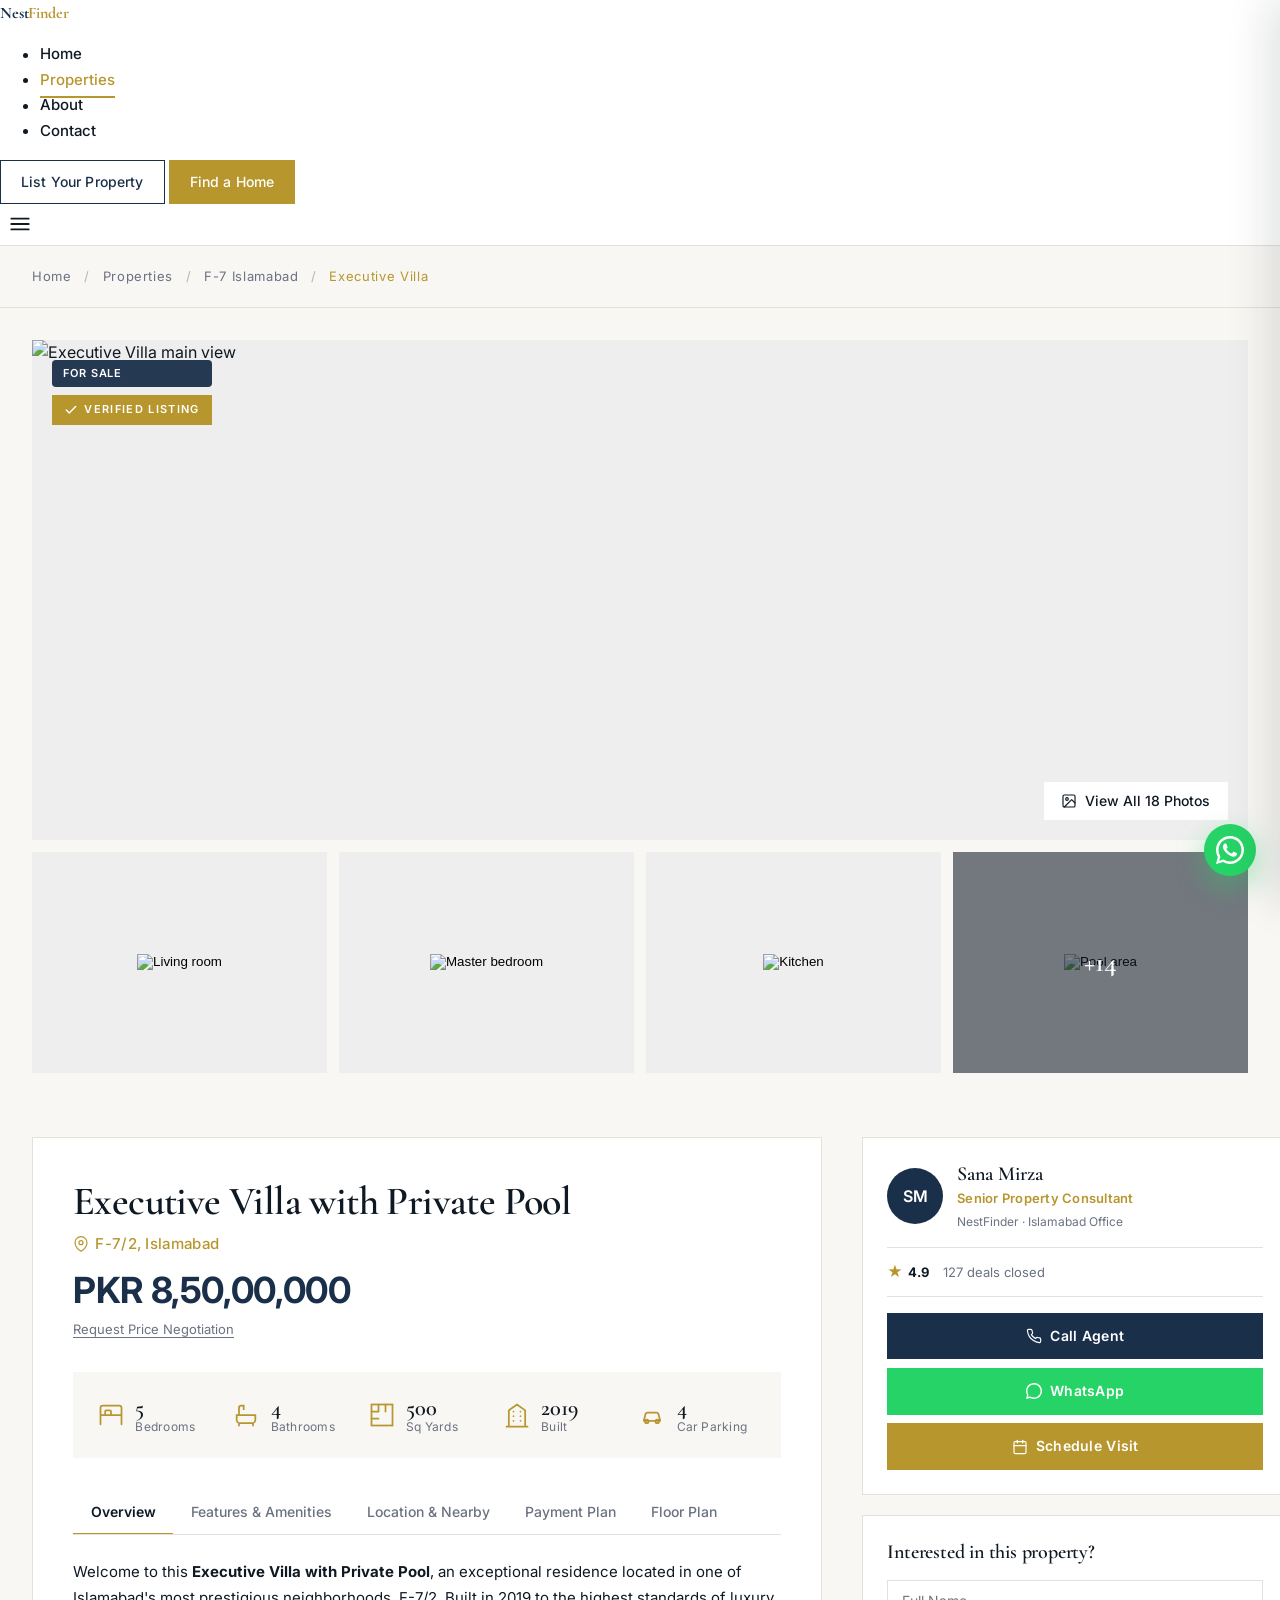
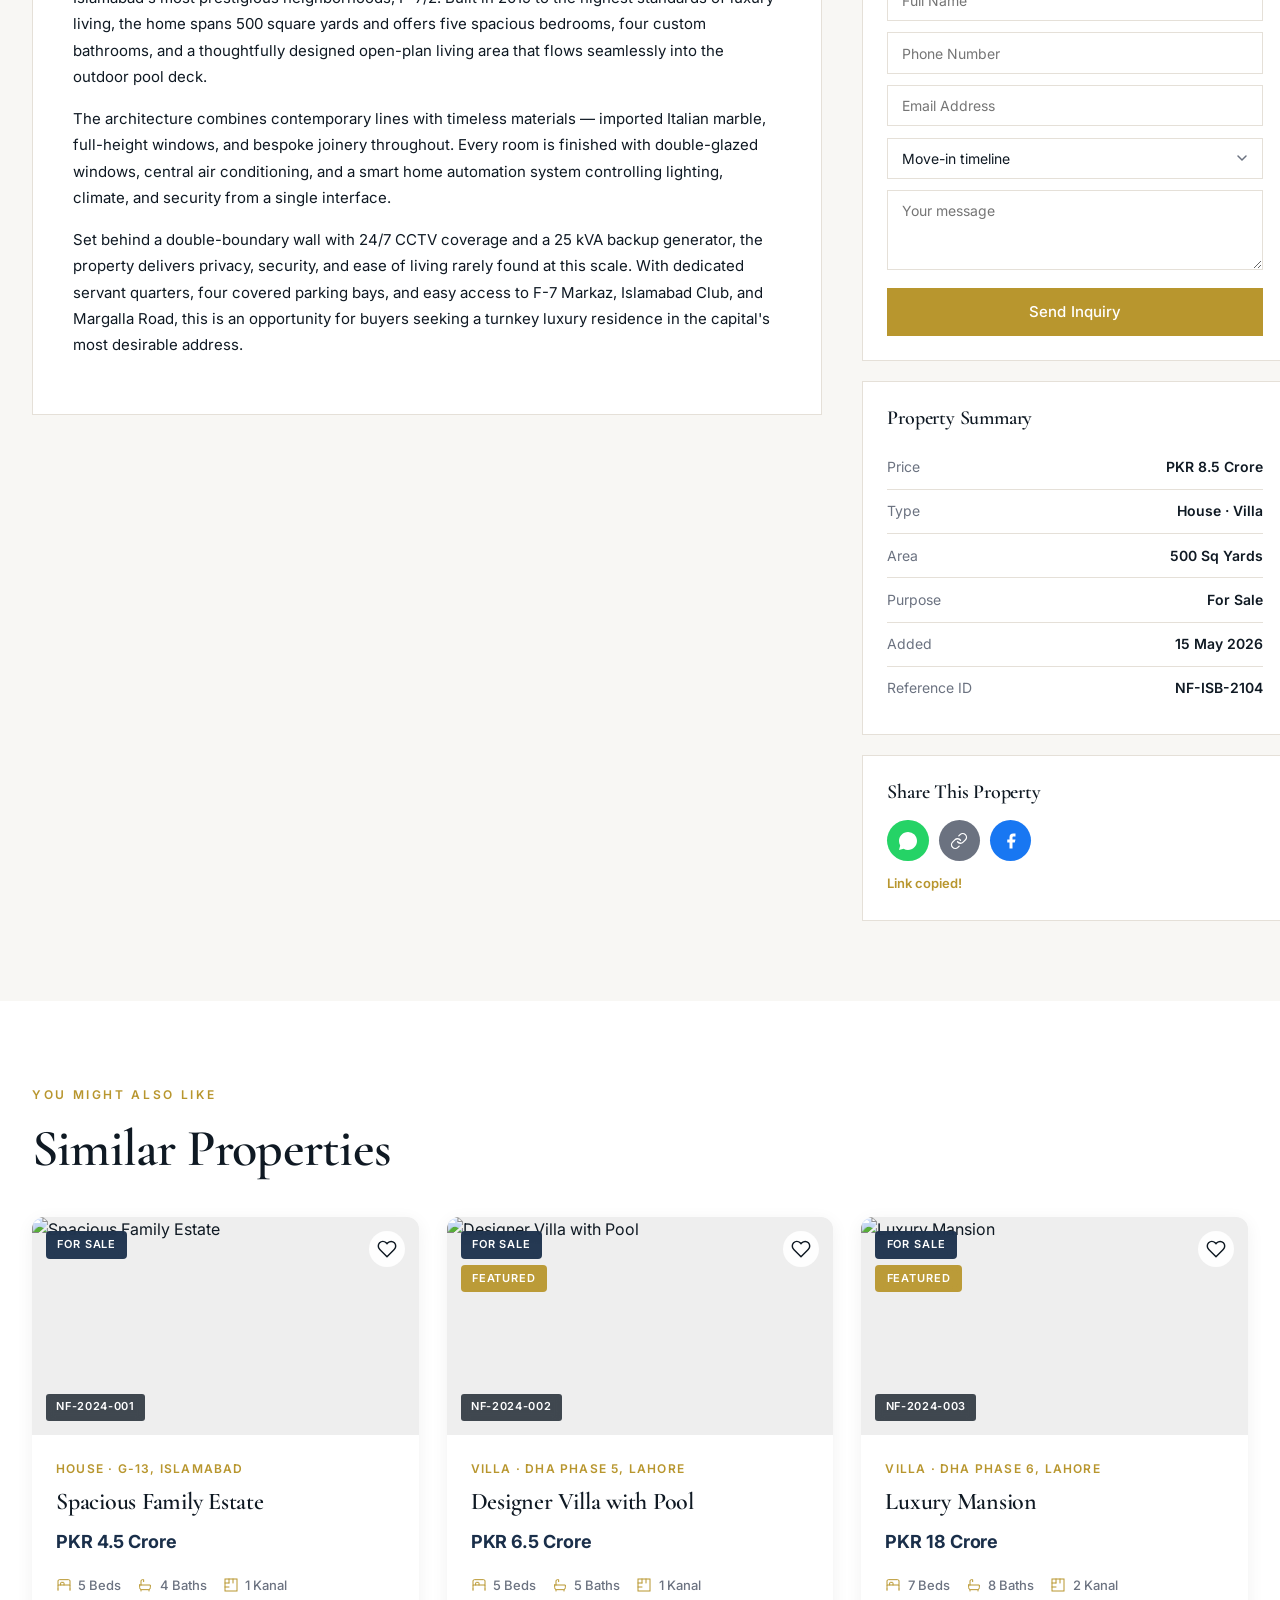
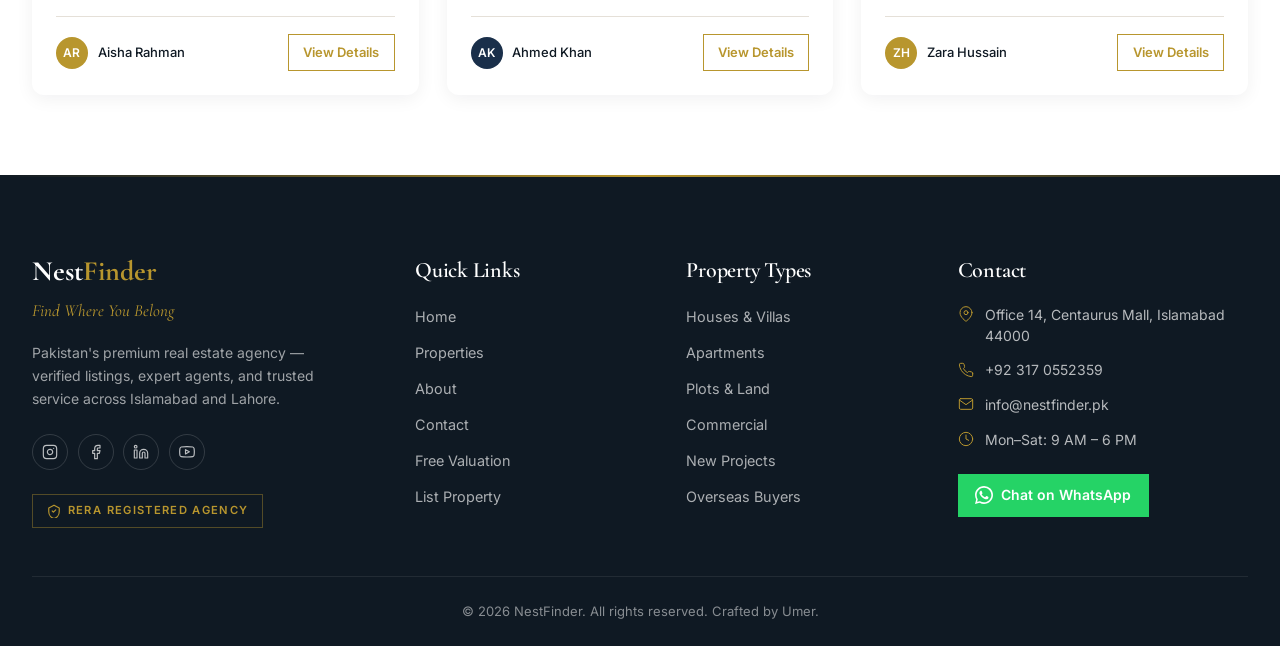
==== property-detail.html @ e24a9350 "initial: NestFinder real estate demo Premium real estate agency website with 5 pages: - Homepage wit" ====
﻿<!DOCTYPE html>
<html lang="en">
<head>
    <meta charset="UTF-8">
    <meta name="viewport" content="width=device-width, initial-scale=1.0">
    <title>Executive Villa with Private Pool &mdash; F-7 Islamabad | NestFinder</title>
    <meta name="description" content="5-bedroom executive villa with private pool, smart home automation, and solar panels in F-7/2 Islamabad. Verified listing, PKR 8.5 Crore. View photos, floor plan, and book a visit.">

    <link rel="canonical" href="https://nestfinder-demo.vercel.app/property-detail.html">

    <meta property="og:title" content="Executive Villa with Private Pool — F-7 Islamabad | NestFinder">
    <meta property="og:description" content="5-bedroom executive villa with private pool in F-7/2 Islamabad. Verified listing, PKR 8.5 Crore.">
    <meta property="og:url" content="https://nestfinder-demo.vercel.app/property-detail.html">
    <meta property="og:image" content="https://images.unsplash.com/photo-1600596542815-ffad4c1539a9?auto=format&fit=crop&w=1200&q=80">
    <meta property="og:type" content="website">

    <meta name="twitter:card" content="summary_large_image">
    <meta name="twitter:title" content="Executive Villa with Private Pool — F-7 Islamabad">
    <meta name="twitter:description" content="5-bedroom executive villa in F-7/2 Islamabad. PKR 8.5 Crore.">
    <meta name="twitter:image" content="https://images.unsplash.com/photo-1600596542815-ffad4c1539a9?auto=format&fit=crop&w=1200&q=80">

    <script src="https://cdn.tailwindcss.com"></script>

    <link rel="preconnect" href="https://fonts.googleapis.com">
    <link rel="preconnect" href="https://fonts.gstatic.com" crossorigin>
    <link href="https://fonts.googleapis.com/css2?family=Cormorant+Garamond:wght@400;500;600;700&family=Inter:wght@400;500;600&display=swap" rel="stylesheet">

    <link rel="stylesheet" href="styles.css">
</head>
<body>
    <header class="nav-header sticky top-0 z-50">
        <nav class="max-w-7xl mx-auto px-6 lg:px-8 py-4 flex items-center justify-between gap-6" aria-label="Primary navigation">
            <a href="index.html" class="nav-logo text-2xl">
                <span class="nav-logo-nest">Nest</span><span class="nav-logo-finder">Finder</span>
            </a>

            <ul class="hidden lg:flex items-center gap-10">
                <li><a href="index.html" class="nav-link">Home</a></li>
                <li><a href="properties.html" class="nav-link active">Properties</a></li>
                <li><a href="about.html" class="nav-link">About</a></li>
                <li><a href="contact.html" class="nav-link">Contact</a></li>
            </ul>

            <div class="hidden lg:flex items-center gap-3">
                <a href="contact.html" class="btn-outline">List Your Property</a>
                <a href="properties.html" class="btn-gold">Find a Home</a>
            </div>

            <button class="lg:hidden nav-toggle" aria-label="Open menu" aria-expanded="false" aria-controls="mobile-menu">
                <svg width="26" height="26" viewBox="0 0 24 24" fill="none" stroke="currentColor" stroke-width="1.75" stroke-linecap="round">
                    <line x1="4" y1="7" x2="20" y2="7"/>
                    <line x1="4" y1="12" x2="20" y2="12"/>
                    <line x1="4" y1="17" x2="20" y2="17"/>
                </svg>
            </button>
        </nav>
    </header>

    <div class="nav-mobile-overlay" aria-hidden="true"></div>

    <aside id="mobile-menu" class="nav-mobile-panel" aria-hidden="true" aria-label="Mobile navigation">
        <button class="mobile-close" aria-label="Close menu">
            <svg width="24" height="24" viewBox="0 0 24 24" fill="none" stroke="currentColor" stroke-width="1.75" stroke-linecap="round">
                <line x1="6" y1="6" x2="18" y2="18"/>
                <line x1="18" y1="6" x2="6" y2="18"/>
            </svg>
        </button>
        <a href="index.html" class="nav-logo text-2xl mb-10 mt-2 inline-block">
            <span class="nav-logo-nest">Nest</span><span class="nav-logo-finder">Finder</span>
        </a>
        <ul class="mb-10">
            <li><a href="index.html" class="mobile-link">Home</a></li>
            <li><a href="properties.html" class="mobile-link active">Properties</a></li>
            <li><a href="about.html" class="mobile-link">About</a></li>
            <li><a href="contact.html" class="mobile-link">Contact</a></li>
        </ul>
        <div class="flex flex-col gap-3 mt-auto">
            <a href="contact.html" class="btn-outline text-center">List Your Property</a>
            <a href="properties.html" class="btn-gold text-center">Find a Home</a>
        </div>
    </aside>

    <main>
        <section id="property-breadcrumb" class="detail-breadcrumb-section" aria-label="Breadcrumb">
            <div class="detail-wrapper">
                <nav class="breadcrumb breadcrumb-light" aria-label="Breadcrumb">
                    <a href="index.html">Home</a>
                    <span class="breadcrumb-sep">/</span>
                    <a href="properties.html">Properties</a>
                    <span class="breadcrumb-sep">/</span>
                    <a href="properties.html">F-7 Islamabad</a>
                    <span class="breadcrumb-sep">/</span>
                    <span class="breadcrumb-current">Executive Villa</span>
                </nav>
            </div>
        </section>

        <section id="property-gallery" aria-label="Property gallery" class="detail-gallery">
            <div class="detail-wrapper">
                <div class="gallery-grid">
                    <div class="gallery-main">
                        <img src="https://images.unsplash.com/photo-1600596542815-ffad4c1539a9?auto=format&fit=crop&w=1400&q=80" alt="Executive Villa main view" id="main-gallery-image" data-index="0" loading="lazy">
                        <div class="gallery-badges">
                            <span class="badge badge-sale">For Sale</span>
                            <span class="gallery-verified-badge">
                                <svg width="14" height="14" viewBox="0 0 24 24" fill="none" stroke="currentColor" stroke-width="2.5" stroke-linecap="round" stroke-linejoin="round"><polyline points="20 6 9 17 4 12"/></svg>
                                Verified Listing
                            </span>
                        </div>
                        <button class="gallery-view-all" id="view-all-photos" type="button">
                            <svg width="16" height="16" viewBox="0 0 24 24" fill="none" stroke="currentColor" stroke-width="1.75" stroke-linecap="round" stroke-linejoin="round"><rect x="3" y="3" width="18" height="18" rx="2"/><circle cx="9" cy="9" r="2"/><path d="M21 15l-5-5L5 21"/></svg>
                                View All 18 Photos
                        </button>
                    </div>
                    <div class="gallery-thumbs">
                        <button class="gallery-thumb" data-index="1" type="button">
                            <img src="https://images.unsplash.com/photo-1600210492486-724fe5c67fb0?auto=format&fit=crop&w=400&q=80" alt="Living room" loading="lazy">
                        </button>
                        <button class="gallery-thumb" data-index="2" type="button">
                            <img src="https://images.unsplash.com/photo-1600585154526-990dced4db0d?auto=format&fit=crop&w=400&q=80" alt="Master bedroom" loading="lazy">
                        </button>
                        <button class="gallery-thumb" data-index="3" type="button">
                            <img src="https://images.unsplash.com/photo-1600607687939-ce8a6c25118c?auto=format&fit=crop&w=400&q=80" alt="Kitchen" loading="lazy">
                        </button>
                        <button class="gallery-thumb gallery-thumb-more" data-index="4" type="button">
                            <img src="https://images.unsplash.com/photo-1600566753190-17f0baa2a6c3?auto=format&fit=crop&w=400&q=80" alt="Pool area" loading="lazy">
                            <span class="gallery-thumb-overlay">+14</span>
                        </button>
                    </div>
                </div>
            </div>
        </section>

        <section id="property-overview" aria-label="Property overview" class="detail-main">
            <div class="detail-wrapper">
                <div class="detail-layout">

                    <div class="detail-content">
                        <h1 class="detail-title">Executive Villa with Private Pool</h1>
                        <div class="detail-location">
                            <svg width="16" height="16" viewBox="0 0 24 24" fill="none" stroke="currentColor" stroke-width="1.75" stroke-linecap="round" stroke-linejoin="round"><path d="M21 10c0 7-9 13-9 13S3 17 3 10a9 9 0 1 1 18 0z"/><circle cx="12" cy="10" r="3"/></svg>
                            F-7/2, Islamabad
                        </div>
                        <div class="detail-price">PKR 8,50,00,000</div>
                        <a href="contact.html" class="detail-negotiation">Request Price Negotiation</a>

                        <div class="detail-stats">
                            <div class="detail-stat">
                                <svg viewBox="0 0 24 24" fill="none" stroke="currentColor" stroke-width="1.5" stroke-linecap="round"><path d="M3 12V6a2 2 0 0 1 2-2h14a2 2 0 0 1 2 2v6M3 18v-6h18v6M3 18v2M21 18v2M7 12V9a1 1 0 0 1 1-1h3a1 1 0 0 1 1 1v3"/></svg>
                                <div><strong>5</strong><span>Bedrooms</span></div>
                            </div>
                            <div class="detail-stat">
                                <svg viewBox="0 0 24 24" fill="none" stroke="currentColor" stroke-width="1.5" stroke-linecap="round"><path d="M4 12h16v4a3 3 0 0 1-3 3H7a3 3 0 0 1-3-3v-4zM6 12V6a2 2 0 0 1 2-2h2v3M6 19v2M18 19v2"/></svg>
                                <div><strong>4</strong><span>Bathrooms</span></div>
                            </div>
                            <div class="detail-stat">
                                <svg viewBox="0 0 24 24" fill="none" stroke="currentColor" stroke-width="1.5" stroke-linecap="round"><rect x="3" y="3" width="18" height="18"/><path d="M3 9h6M3 15h6M9 3v6M15 3v6"/></svg>
                                <div><strong>500</strong><span>Sq Yards</span></div>
                            </div>
                            <div class="detail-stat">
                                <svg viewBox="0 0 24 24" fill="none" stroke="currentColor" stroke-width="1.5" stroke-linecap="round"><path d="M3 22h18M5 22V8l7-5 7 5v14M9 9h.01M9 13h.01M9 17h.01M15 9h.01M15 13h.01M15 17h.01"/></svg>
                                <div><strong>2019</strong><span>Built</span></div>
                            </div>
                            <div class="detail-stat">
                                <svg viewBox="0 0 24 24" fill="none" stroke="currentColor" stroke-width="1.5" stroke-linecap="round" stroke-linejoin="round"><path d="M5 17h14l-1.4-5.6a2 2 0 0 0-1.94-1.5H8.34a2 2 0 0 0-1.94 1.5L5 17z"/><circle cx="7.5" cy="17.5" r="1.5"/><circle cx="16.5" cy="17.5" r="1.5"/></svg>
                                <div><strong>4</strong><span>Car Parking</span></div>
                            </div>
                        </div>

                        <div class="detail-tabs" role="tablist">
                            <button class="detail-tab active" data-tab="overview" type="button" role="tab">Overview</button>
                            <button class="detail-tab" data-tab="features" type="button" role="tab">Features &amp; Amenities</button>
                            <button class="detail-tab" data-tab="location" type="button" role="tab">Location &amp; Nearby</button>
                            <button class="detail-tab" data-tab="payment" type="button" role="tab">Payment Plan</button>
                            <button class="detail-tab" data-tab="floor" type="button" role="tab">Floor Plan</button>
                        </div>

                        <div class="detail-tab-panels">

                            <div class="tab-panel active" id="tab-overview" role="tabpanel">
                                <p>Welcome to this <strong>Executive Villa with Private Pool</strong>, an exceptional residence located in one of Islamabad's most prestigious neighborhoods, F-7/2. Built in 2019 to the highest standards of luxury living, the home spans 500 square yards and offers five spacious bedrooms, four custom bathrooms, and a thoughtfully designed open-plan living area that flows seamlessly into the outdoor pool deck.</p>
                                <p>The architecture combines contemporary lines with timeless materials &mdash; imported Italian marble, full-height windows, and bespoke joinery throughout. Every room is finished with double-glazed windows, central air conditioning, and a smart home automation system controlling lighting, climate, and security from a single interface.</p>
                                <p>Set behind a double-boundary wall with 24/7 CCTV coverage and a 25 kVA backup generator, the property delivers privacy, security, and ease of living rarely found at this scale. With dedicated servant quarters, four covered parking bays, and easy access to F-7 Markaz, Islamabad Club, and Margalla Road, this is an opportunity for buyers seeking a turnkey luxury residence in the capital's most desirable address.</p>
                            </div>

                            <div class="tab-panel" id="tab-features" role="tabpanel">
                                <h3 class="tab-panel-heading">Features &amp; Amenities</h3>
                                <ul class="features-grid">
                                    <li><svg width="18" height="18" viewBox="0 0 24 24" fill="none" stroke="currentColor" stroke-width="2.5" stroke-linecap="round" stroke-linejoin="round"><polyline points="20 6 9 17 4 12"/></svg> Private Pool</li>
                                    <li><svg width="18" height="18" viewBox="0 0 24 24" fill="none" stroke="currentColor" stroke-width="2.5" stroke-linecap="round" stroke-linejoin="round"><polyline points="20 6 9 17 4 12"/></svg> Home Theatre</li>
                                    <li><svg width="18" height="18" viewBox="0 0 24 24" fill="none" stroke="currentColor" stroke-width="2.5" stroke-linecap="round" stroke-linejoin="round"><polyline points="20 6 9 17 4 12"/></svg> Smart Home Automation</li>
                                    <li><svg width="18" height="18" viewBox="0 0 24 24" fill="none" stroke="currentColor" stroke-width="2.5" stroke-linecap="round" stroke-linejoin="round"><polyline points="20 6 9 17 4 12"/></svg> Solar Panels</li>
                                    <li><svg width="18" height="18" viewBox="0 0 24 24" fill="none" stroke="currentColor" stroke-width="2.5" stroke-linecap="round" stroke-linejoin="round"><polyline points="20 6 9 17 4 12"/></svg> Backup Generator (25 kVA)</li>
                                    <li><svg width="18" height="18" viewBox="0 0 24 24" fill="none" stroke="currentColor" stroke-width="2.5" stroke-linecap="round" stroke-linejoin="round"><polyline points="20 6 9 17 4 12"/></svg> Servant Quarters &times; 2</li>
                                    <li><svg width="18" height="18" viewBox="0 0 24 24" fill="none" stroke="currentColor" stroke-width="2.5" stroke-linecap="round" stroke-linejoin="round"><polyline points="20 6 9 17 4 12"/></svg> Italian Marble Flooring</li>
                                    <li><svg width="18" height="18" viewBox="0 0 24 24" fill="none" stroke="currentColor" stroke-width="2.5" stroke-linecap="round" stroke-linejoin="round"><polyline points="20 6 9 17 4 12"/></svg> Imported Kitchen</li>
                                    <li><svg width="18" height="18" viewBox="0 0 24 24" fill="none" stroke="currentColor" stroke-width="2.5" stroke-linecap="round" stroke-linejoin="round"><polyline points="20 6 9 17 4 12"/></svg> Central Air Conditioning</li>
                                    <li><svg width="18" height="18" viewBox="0 0 24 24" fill="none" stroke="currentColor" stroke-width="2.5" stroke-linecap="round" stroke-linejoin="round"><polyline points="20 6 9 17 4 12"/></svg> Security System &amp; CCTV</li>
                                    <li><svg width="18" height="18" viewBox="0 0 24 24" fill="none" stroke="currentColor" stroke-width="2.5" stroke-linecap="round" stroke-linejoin="round"><polyline points="20 6 9 17 4 12"/></svg> Intercom System</li>
                                    <li><svg width="18" height="18" viewBox="0 0 24 24" fill="none" stroke="currentColor" stroke-width="2.5" stroke-linecap="round" stroke-linejoin="round"><polyline points="20 6 9 17 4 12"/></svg> Double Boundary Wall</li>
                                </ul>
                            </div>

                            <div class="tab-panel" id="tab-location" role="tabpanel">
                                <h3 class="tab-panel-heading">Location &amp; Nearby</h3>
                                <p class="location-address"><strong>Address:</strong> Street 14, F-7/2, Islamabad 44000, Pakistan</p>
                                <div class="map-embed">
                                    <iframe src="https://maps.google.com/maps?q=F-7%20Islamabad&t=&z=14&ie=UTF8&iwloc=&output=embed" width="100%" height="360" style="border:0;" allowfullscreen="" loading="lazy" referrerpolicy="no-referrer-when-downgrade" title="Property location map"></iframe>
                                </div>
                                <h4 class="nearby-heading">Nearby Landmarks</h4>
                                <ul class="nearby-list">
                                    <li><span class="nearby-icon"><svg width="16" height="16" viewBox="0 0 24 24" fill="none" stroke="currentColor" stroke-width="1.75" stroke-linecap="round"><circle cx="12" cy="12" r="10"/><polyline points="12 6 12 12 16 14"/></svg></span> 5 min to Islamabad Club</li>
                                    <li><span class="nearby-icon"><svg width="16" height="16" viewBox="0 0 24 24" fill="none" stroke="currentColor" stroke-width="1.75" stroke-linecap="round"><circle cx="12" cy="12" r="10"/><polyline points="12 6 12 12 16 14"/></svg></span> 10 min to F-7 Markaz</li>
                                    <li><span class="nearby-icon"><svg width="16" height="16" viewBox="0 0 24 24" fill="none" stroke="currentColor" stroke-width="1.75" stroke-linecap="round"><circle cx="12" cy="12" r="10"/><polyline points="12 6 12 12 16 14"/></svg></span> 15 min to Zero Point</li>
                                    <li><span class="nearby-icon"><svg width="16" height="16" viewBox="0 0 24 24" fill="none" stroke="currentColor" stroke-width="1.75" stroke-linecap="round"><circle cx="12" cy="12" r="10"/><polyline points="12 6 12 12 16 14"/></svg></span> 8 min to Centaurus Mall</li>
                                </ul>
                            </div>

                            <div class="tab-panel" id="tab-payment" role="tabpanel">
                                <h3 class="tab-panel-heading">Payment Plan</h3>
                                <p>Flexible payment structure available for qualified buyers. Discuss customized terms directly with the listing agent.</p>
                                <table class="payment-table">
                                    <thead>
                                        <tr>
                                            <th>Stage</th>
                                            <th>Percentage</th>
                                            <th>Amount (PKR)</th>
                                        </tr>
                                    </thead>
                                    <tbody>
                                        <tr><td>Booking</td><td>30%</td><td>2,55,00,000</td></tr>
                                        <tr><td>On Documentation</td><td>20%</td><td>1,70,00,000</td></tr>
                                        <tr><td>On Possession</td><td>30%</td><td>2,55,00,000</td></tr>
                                        <tr><td>Final Payment</td><td>20%</td><td>1,70,00,000</td></tr>
                                        <tr class="payment-total"><td>Total</td><td>100%</td><td>8,50,00,000</td></tr>
                                    </tbody>
                                </table>
                                <p class="payment-note">Full cash payment also accepted with a negotiable discount.</p>
                            </div>

                            <div class="tab-panel" id="tab-floor" role="tabpanel">
                                <h3 class="tab-panel-heading">Floor Plan</h3>
                                <div class="floor-plan-placeholder">
                                    <svg width="64" height="64" viewBox="0 0 24 24" fill="none" stroke="currentColor" stroke-width="1.25" stroke-linecap="round" stroke-linejoin="round"><rect x="3" y="3" width="18" height="18"/><line x1="12" y1="3" x2="12" y2="21"/><line x1="3" y1="12" x2="21" y2="12"/><rect x="6" y="6" width="3" height="3"/><rect x="15" y="15" width="3" height="3"/></svg>
                                    <p>Detailed architectural floor plan available for download</p>
                                </div>
                                <a href="#" class="btn-gold floor-download">
                                    <svg width="16" height="16" viewBox="0 0 24 24" fill="none" stroke="currentColor" stroke-width="2" stroke-linecap="round" stroke-linejoin="round"><path d="M21 15v4a2 2 0 0 1-2 2H5a2 2 0 0 1-2-2v-4"/><polyline points="7 10 12 15 17 10"/><line x1="12" y1="15" x2="12" y2="3"/></svg>
                                    Download Floor Plan (PDF)
                                </a>
                            </div>

                        </div>
                    </div>

                    <aside class="detail-sidebar" aria-label="Agent and inquiry">

                        <div class="agent-card">
                            <div class="agent-card-top">
                                <div class="agent-photo">SM</div>
                                <div class="agent-info">
                                    <div class="agent-card-name">Sana Mirza</div>
                                    <div class="agent-card-role">Senior Property Consultant</div>
                                    <div class="agent-card-office">NestFinder &middot; Islamabad Office</div>
                                </div>
                            </div>
                            <div class="agent-card-meta">
                                <div class="agent-rating">
                                    <span class="rating-star">&#9733;</span>
                                    <strong>4.9</strong>
                                </div>
                                <div class="agent-deals">127 deals closed</div>
                            </div>
                            <div class="agent-actions">
                                <a href="tel:+923170552359" class="agent-btn agent-btn-navy">
                                    <svg width="16" height="16" viewBox="0 0 24 24" fill="none" stroke="currentColor" stroke-width="1.75" stroke-linecap="round" stroke-linejoin="round"><path d="M22 16.92v3a2 2 0 0 1-2.18 2 19.79 19.79 0 0 1-8.63-3.07 19.5 19.5 0 0 1-6-6 19.79 19.79 0 0 1-3.07-8.67A2 2 0 0 1 4.11 2h3a2 2 0 0 1 2 1.72c.12.96.36 1.91.7 2.81a2 2 0 0 1-.45 2.11L8.09 9.91a16 16 0 0 0 6 6l1.27-1.27a2 2 0 0 1 2.11-.45c.9.34 1.85.58 2.81.7A2 2 0 0 1 22 16.92z"/></svg>
                                    Call Agent
                                </a>
                                <a href="https://wa.me/923170552359" class="agent-btn agent-btn-whatsapp">
                                    <svg width="16" height="16" viewBox="0 0 24 24" fill="currentColor"><path d="M20.52 3.48A11.93 11.93 0 0 0 12 0C5.37 0 0 5.37 0 12c0 2.11.55 4.16 1.6 5.98L0 24l6.18-1.62A11.93 11.93 0 0 0 12 24c6.63 0 12-5.37 12-12 0-3.19-1.24-6.19-3.48-8.52zM12 21.82c-1.83 0-3.62-.49-5.18-1.42l-.37-.22-3.67.96.98-3.58-.24-.37A9.84 9.84 0 0 1 2.18 12C2.18 6.59 6.59 2.18 12 2.18s9.82 4.41 9.82 9.82-4.41 9.82-9.82 9.82z"/></svg>
                                    WhatsApp
                                </a>
                                <a href="contact.html" class="agent-btn agent-btn-gold">
                                    <svg width="16" height="16" viewBox="0 0 24 24" fill="none" stroke="currentColor" stroke-width="1.75" stroke-linecap="round" stroke-linejoin="round"><rect x="3" y="4" width="18" height="18" rx="2"/><line x1="16" y1="2" x2="16" y2="6"/><line x1="8" y1="2" x2="8" y2="6"/><line x1="3" y1="10" x2="21" y2="10"/></svg>
                                    Schedule Visit
                                </a>
                            </div>
                        </div>

                        <div class="inquiry-card">
                            <h3 class="inquiry-heading">Interested in this property?</h3>
                            <form class="inquiry-form" id="inquiry-form">
                                <input type="text" placeholder="Full Name" required>
                                <input type="tel" placeholder="Phone Number" required>
                                <input type="email" placeholder="Email Address" required>
                                <select required>
                                    <option value="">Move-in timeline</option>
                                    <option>Immediately</option>
                                    <option>Within 1 month</option>
                                    <option>1 &ndash; 3 months</option>
                                    <option>3 &ndash; 6 months</option>
                                    <option>Just browsing</option>
                                </select>
                                <textarea placeholder="Your message" rows="3"></textarea>
                                <button type="submit" class="btn-gold inquiry-submit">Send Inquiry</button>
                            </form>
                            <div class="inquiry-success" id="inquiry-success" hidden>
                                <svg width="40" height="40" viewBox="0 0 24 24" fill="none" stroke="currentColor" stroke-width="1.5" stroke-linecap="round" stroke-linejoin="round"><circle cx="12" cy="12" r="10"/><polyline points="9 12 11 14 15 10"/></svg>
                                <h4>Inquiry Sent!</h4>
                                <p>Sana will get back to you within the next few hours.</p>
                            </div>
                        </div>

                        <div class="summary-card">
                            <h3 class="summary-heading">Property Summary</h3>
                            <dl class="summary-list">
                                <div><dt>Price</dt><dd>PKR 8.5 Crore</dd></div>
                                <div><dt>Type</dt><dd>House &middot; Villa</dd></div>
                                <div><dt>Area</dt><dd>500 Sq Yards</dd></div>
                                <div><dt>Purpose</dt><dd>For Sale</dd></div>
                                <div><dt>Added</dt><dd>15 May 2026</dd></div>
                                <div><dt>Reference ID</dt><dd>NF-ISB-2104</dd></div>
                            </dl>
                        </div>

                        <div class="share-card">
                            <h3 class="share-heading">Share This Property</h3>
                            <div class="share-buttons">
                                <a href="https://wa.me/?text=Check%20out%20this%20Executive%20Villa%20on%20NestFinder%20https://nestfinder-demo.vercel.app/property-detail.html" class="share-btn share-whatsapp" aria-label="Share on WhatsApp" target="_blank" rel="noopener">
                                    <svg width="18" height="18" viewBox="0 0 24 24" fill="currentColor"><path d="M20.52 3.48A11.93 11.93 0 0 0 12 0C5.37 0 0 5.37 0 12c0 2.11.55 4.16 1.6 5.98L0 24l6.18-1.62A11.93 11.93 0 0 0 12 24c6.63 0 12-5.37 12-12 0-3.19-1.24-6.19-3.48-8.52z"/></svg>
                                </a>
                                <button class="share-btn share-copy" aria-label="Copy link" id="share-copy" type="button">
                                    <svg width="18" height="18" viewBox="0 0 24 24" fill="none" stroke="currentColor" stroke-width="1.75" stroke-linecap="round" stroke-linejoin="round"><path d="M10 13a5 5 0 0 0 7.54.54l3-3a5 5 0 0 0-7.07-7.07l-1.72 1.71"/><path d="M14 11a5 5 0 0 0-7.54-.54l-3 3a5 5 0 0 0 7.07 7.07l1.71-1.71"/></svg>
                                </button>
                                <a href="https://www.facebook.com/sharer/sharer.php?u=https://nestfinder-demo.vercel.app/property-detail.html" class="share-btn share-facebook" aria-label="Share on Facebook" target="_blank" rel="noopener">
                                    <svg width="18" height="18" viewBox="0 0 24 24" fill="currentColor"><path d="M18 2h-3a5 5 0 0 0-5 5v3H7v4h3v8h4v-8h3l1-4h-4V7a1 1 0 0 1 1-1h3z"/></svg>
                                </a>
                            </div>
                            <span class="share-copied" id="share-copied" hidden>Link copied!</span>
                        </div>

                    </aside>

                </div>
            </div>
        </section>

        <section id="similar-properties" aria-label="Similar properties" class="similar-section">
            <div class="detail-wrapper">
                <span class="section-label">YOU MIGHT ALSO LIKE</span>
                <h2 class="section-title">Similar Properties</h2>

                <div class="property-grid similar-grid">

                    <article class="property-card">
                        <div class="property-image">
                            <img src="https://images.unsplash.com/photo-1568605114967-8130f3a36994?auto=format&fit=crop&w=900&q=80" alt="Spacious Family Estate" loading="lazy">
                            <div class="property-badges"><span class="badge badge-sale">For Sale</span></div>
                            <button class="favorite-btn" aria-label="Add to favorites" type="button"><svg width="20" height="20" viewBox="0 0 24 24" fill="none" stroke="currentColor" stroke-width="1.75" stroke-linecap="round" stroke-linejoin="round"><path d="M20.84 4.61a5.5 5.5 0 0 0-7.78 0L12 5.67l-1.06-1.06a5.5 5.5 0 0 0-7.78 7.78l1.06 1.06L12 21.23l7.78-7.78 1.06-1.06a5.5 5.5 0 0 0 0-7.78z"/></svg></button>
                        </div>
                        <div class="property-body">
                            <div class="property-meta">House &middot; G-13, Islamabad</div>
                            <h3 class="property-title">Spacious Family Estate</h3>
                            <div class="property-price">PKR 4.5 Crore</div>
                            <div class="property-specs">
                                <span class="spec"><svg viewBox="0 0 24 24" fill="none" stroke="currentColor" stroke-width="1.5" stroke-linecap="round"><path d="M3 12V6a2 2 0 0 1 2-2h14a2 2 0 0 1 2 2v6M3 18v-6h18v6M3 18v2M21 18v2M7 12V9a1 1 0 0 1 1-1h3a1 1 0 0 1 1 1v3"/></svg> 5 Beds</span>
                                <span class="spec"><svg viewBox="0 0 24 24" fill="none" stroke="currentColor" stroke-width="1.5" stroke-linecap="round"><path d="M4 12h16v4a3 3 0 0 1-3 3H7a3 3 0 0 1-3-3v-4zM6 12V6a2 2 0 0 1 2-2h2v3M6 19v2M18 19v2"/></svg> 4 Baths</span>
                                <span class="spec"><svg viewBox="0 0 24 24" fill="none" stroke="currentColor" stroke-width="1.5" stroke-linecap="round"><rect x="3" y="3" width="18" height="18"/><path d="M3 9h6M3 15h6M9 3v6M15 3v6"/></svg> 1 Kanal</span>
                            </div>
                            <div class="property-divider"></div>
                            <div class="property-footer">
                                <div class="property-agent"><div class="agent-avatar" style="background:#b8962e;">AR</div><span class="agent-name">Aisha Rahman</span></div>
                                <a href="property-detail.html" class="property-view-btn">View Details</a>
                            </div>
                        </div>
                    </article>

                    <article class="property-card">
                        <div class="property-image">
                            <img src="https://images.unsplash.com/photo-1613490493576-7fde63acd811?auto=format&fit=crop&w=900&q=80" alt="Designer Villa with Pool" loading="lazy">
                            <div class="property-badges"><span class="badge badge-sale">For Sale</span><span class="badge badge-featured">Featured</span></div>
                            <button class="favorite-btn" aria-label="Add to favorites" type="button"><svg width="20" height="20" viewBox="0 0 24 24" fill="none" stroke="currentColor" stroke-width="1.75" stroke-linecap="round" stroke-linejoin="round"><path d="M20.84 4.61a5.5 5.5 0 0 0-7.78 0L12 5.67l-1.06-1.06a5.5 5.5 0 0 0-7.78 7.78l1.06 1.06L12 21.23l7.78-7.78 1.06-1.06a5.5 5.5 0 0 0 0-7.78z"/></svg></button>
                        </div>
                        <div class="property-body">
                            <div class="property-meta">Villa &middot; DHA Phase 5, Lahore</div>
                            <h3 class="property-title">Designer Villa with Pool</h3>
                            <div class="property-price">PKR 6.5 Crore</div>
                            <div class="property-specs">
                                <span class="spec"><svg viewBox="0 0 24 24" fill="none" stroke="currentColor" stroke-width="1.5" stroke-linecap="round"><path d="M3 12V6a2 2 0 0 1 2-2h14a2 2 0 0 1 2 2v6M3 18v-6h18v6M3 18v2M21 18v2M7 12V9a1 1 0 0 1 1-1h3a1 1 0 0 1 1 1v3"/></svg> 5 Beds</span>
                                <span class="spec"><svg viewBox="0 0 24 24" fill="none" stroke="currentColor" stroke-width="1.5" stroke-linecap="round"><path d="M4 12h16v4a3 3 0 0 1-3 3H7a3 3 0 0 1-3-3v-4zM6 12V6a2 2 0 0 1 2-2h2v3M6 19v2M18 19v2"/></svg> 5 Baths</span>
                                <span class="spec"><svg viewBox="0 0 24 24" fill="none" stroke="currentColor" stroke-width="1.5" stroke-linecap="round"><rect x="3" y="3" width="18" height="18"/><path d="M3 9h6M3 15h6M9 3v6M15 3v6"/></svg> 1 Kanal</span>
                            </div>
                            <div class="property-divider"></div>
                            <div class="property-footer">
                                <div class="property-agent"><div class="agent-avatar" style="background:#1a2f4a;">AK</div><span class="agent-name">Ahmed Khan</span></div>
                                <a href="property-detail.html" class="property-view-btn">View Details</a>
                            </div>
                        </div>
                    </article>

                    <article class="property-card">
                        <div class="property-image">
                            <img src="https://images.unsplash.com/photo-1564013799919-ab600027ffc6?auto=format&fit=crop&w=900&q=80" alt="Luxury Mansion" loading="lazy">
                            <div class="property-badges"><span class="badge badge-sale">For Sale</span><span class="badge badge-featured">Featured</span></div>
                            <button class="favorite-btn" aria-label="Add to favorites" type="button"><svg width="20" height="20" viewBox="0 0 24 24" fill="none" stroke="currentColor" stroke-width="1.75" stroke-linecap="round" stroke-linejoin="round"><path d="M20.84 4.61a5.5 5.5 0 0 0-7.78 0L12 5.67l-1.06-1.06a5.5 5.5 0 0 0-7.78 7.78l1.06 1.06L12 21.23l7.78-7.78 1.06-1.06a5.5 5.5 0 0 0 0-7.78z"/></svg></button>
                        </div>
                        <div class="property-body">
                            <div class="property-meta">Villa &middot; DHA Phase 6, Lahore</div>
                            <h3 class="property-title">Luxury Mansion</h3>
                            <div class="property-price">PKR 18 Crore</div>
                            <div class="property-specs">
                                <span class="spec"><svg viewBox="0 0 24 24" fill="none" stroke="currentColor" stroke-width="1.5" stroke-linecap="round"><path d="M3 12V6a2 2 0 0 1 2-2h14a2 2 0 0 1 2 2v6M3 18v-6h18v6M3 18v2M21 18v2M7 12V9a1 1 0 0 1 1-1h3a1 1 0 0 1 1 1v3"/></svg> 7 Beds</span>
                                <span class="spec"><svg viewBox="0 0 24 24" fill="none" stroke="currentColor" stroke-width="1.5" stroke-linecap="round"><path d="M4 12h16v4a3 3 0 0 1-3 3H7a3 3 0 0 1-3-3v-4zM6 12V6a2 2 0 0 1 2-2h2v3M6 19v2M18 19v2"/></svg> 8 Baths</span>
                                <span class="spec"><svg viewBox="0 0 24 24" fill="none" stroke="currentColor" stroke-width="1.5" stroke-linecap="round"><rect x="3" y="3" width="18" height="18"/><path d="M3 9h6M3 15h6M9 3v6M15 3v6"/></svg> 2 Kanal</span>
                            </div>
                            <div class="property-divider"></div>
                            <div class="property-footer">
                                <div class="property-agent"><div class="agent-avatar" style="background:#b8962e;">ZH</div><span class="agent-name">Zara Hussain</span></div>
                                <a href="property-detail.html" class="property-view-btn">View Details</a>
                            </div>
                        </div>
                    </article>

                </div>
            </div>
        </section>

        <div class="lightbox" id="lightbox" aria-hidden="true" role="dialog" aria-label="Photo gallery">
            <button class="lightbox-close" id="lightbox-close" aria-label="Close gallery" type="button">
                <svg width="22" height="22" viewBox="0 0 24 24" fill="none" stroke="currentColor" stroke-width="1.75" stroke-linecap="round"><line x1="6" y1="6" x2="18" y2="18"/><line x1="18" y1="6" x2="6" y2="18"/></svg>
            </button>
            <button class="lightbox-nav lightbox-prev" id="lightbox-prev" aria-label="Previous image" type="button">
                <svg width="28" height="28" viewBox="0 0 24 24" fill="none" stroke="currentColor" stroke-width="1.75" stroke-linecap="round"><polyline points="15 18 9 12 15 6"/></svg>
            </button>
            <img class="lightbox-image" id="lightbox-image" src="" alt="" loading="lazy">
            <button class="lightbox-nav lightbox-next" id="lightbox-next" aria-label="Next image" type="button">
                <svg width="28" height="28" viewBox="0 0 24 24" fill="none" stroke="currentColor" stroke-width="1.75" stroke-linecap="round"><polyline points="9 18 15 12 9 6"/></svg>
            </button>
            <div class="lightbox-counter" id="lightbox-counter">1 / 6</div>
        </div>
    </main>

    <footer class="site-footer">
        <div class="footer-top-line"></div>
        <div class="footer-wrapper">
            <div class="footer-grid">
                <div class="footer-col footer-brand">
                    <a href="index.html" class="footer-logo">
                        <span class="footer-logo-nest">Nest</span><span class="footer-logo-finder">Finder</span>
                    </a>
                    <div class="footer-tagline">Find Where You Belong</div>
                    <p class="footer-desc">Pakistan's premium real estate agency &mdash; verified listings, expert agents, and trusted service across Islamabad and Lahore.</p>
                    <div class="footer-socials">
                        <a href="#" aria-label="Instagram"><svg width="16" height="16" viewBox="0 0 24 24" fill="none" stroke="currentColor" stroke-width="1.75" stroke-linecap="round" stroke-linejoin="round"><rect x="2" y="2" width="20" height="20" rx="5"/><path d="M16 11.37A4 4 0 1 1 12.63 8 4 4 0 0 1 16 11.37z"/><line x1="17.5" y1="6.5" x2="17.51" y2="6.5"/></svg></a>
                        <a href="#" aria-label="Facebook"><svg width="16" height="16" viewBox="0 0 24 24" fill="none" stroke="currentColor" stroke-width="1.75" stroke-linecap="round" stroke-linejoin="round"><path d="M18 2h-3a5 5 0 0 0-5 5v3H7v4h3v8h4v-8h3l1-4h-4V7a1 1 0 0 1 1-1h3z"/></svg></a>
                        <a href="#" aria-label="LinkedIn"><svg width="16" height="16" viewBox="0 0 24 24" fill="none" stroke="currentColor" stroke-width="1.75" stroke-linecap="round" stroke-linejoin="round"><path d="M16 8a6 6 0 0 1 6 6v7h-4v-7a2 2 0 0 0-2-2 2 2 0 0 0-2 2v7h-4v-7a6 6 0 0 1 6-6z"/><rect x="2" y="9" width="4" height="12"/><circle cx="4" cy="4" r="2"/></svg></a>
                        <a href="#" aria-label="YouTube"><svg width="16" height="16" viewBox="0 0 24 24" fill="none" stroke="currentColor" stroke-width="1.75" stroke-linecap="round" stroke-linejoin="round"><path d="M22.54 6.42a2.78 2.78 0 0 0-1.94-2C18.88 4 12 4 12 4s-6.88 0-8.6.46a2.78 2.78 0 0 0-1.94 2A29 29 0 0 0 1 11.75a29 29 0 0 0 .46 5.33A2.78 2.78 0 0 0 3.4 19c1.72.46 8.6.46 8.6.46s6.88 0 8.6-.46a2.78 2.78 0 0 0 1.94-2 29 29 0 0 0 .46-5.25 29 29 0 0 0-.46-5.33z"/><polygon points="9.75 15.02 15.5 11.75 9.75 8.48 9.75 15.02"/></svg></a>
                    </div>
                    <div class="footer-badge">
                        <svg width="14" height="14" viewBox="0 0 24 24" fill="none" stroke="currentColor" stroke-width="2" stroke-linecap="round" stroke-linejoin="round"><path d="M12 2L3 7v6c0 5.55 3.84 10.74 9 12 5.16-1.26 9-6.45 9-12V7l-9-5z"/><polyline points="9 12 11 14 15 10"/></svg>
                        RERA Registered Agency
                    </div>
                </div>

                <div class="footer-col">
                    <h4 class="footer-heading">Quick Links</h4>
                    <ul class="footer-links">
                        <li><a href="index.html">Home</a></li>
                        <li><a href="properties.html">Properties</a></li>
                        <li><a href="about.html">About</a></li>
                        <li><a href="contact.html">Contact</a></li>
                        <li><a href="contact.html">Free Valuation</a></li>
                        <li><a href="contact.html">List Property</a></li>
                    </ul>
                </div>

                <div class="footer-col">
                    <h4 class="footer-heading">Property Types</h4>
                    <ul class="footer-links">
                        <li><a href="properties.html">Houses &amp; Villas</a></li>
                        <li><a href="properties.html">Apartments</a></li>
                        <li><a href="properties.html">Plots &amp; Land</a></li>
                        <li><a href="properties.html">Commercial</a></li>
                        <li><a href="properties.html">New Projects</a></li>
                        <li><a href="properties.html">Overseas Buyers</a></li>
                    </ul>
                </div>

                <div class="footer-col">
                    <h4 class="footer-heading">Contact</h4>
                    <ul class="footer-contact">
                        <li>
                            <svg width="16" height="16" viewBox="0 0 24 24" fill="none" stroke="currentColor" stroke-width="1.5" stroke-linecap="round" stroke-linejoin="round"><path d="M21 10c0 7-9 13-9 13S3 17 3 10a9 9 0 1 1 18 0z"/><circle cx="12" cy="10" r="3"/></svg>
                            <span>Office 14, Centaurus Mall, Islamabad 44000</span>
                        </li>
                        <li>
                            <svg width="16" height="16" viewBox="0 0 24 24" fill="none" stroke="currentColor" stroke-width="1.5" stroke-linecap="round" stroke-linejoin="round"><path d="M22 16.92v3a2 2 0 0 1-2.18 2 19.79 19.79 0 0 1-8.63-3.07 19.5 19.5 0 0 1-6-6 19.79 19.79 0 0 1-3.07-8.67A2 2 0 0 1 4.11 2h3a2 2 0 0 1 2 1.72c.12.96.36 1.91.7 2.81a2 2 0 0 1-.45 2.11L8.09 9.91a16 16 0 0 0 6 6l1.27-1.27a2 2 0 0 1 2.11-.45c.9.34 1.85.58 2.81.7A2 2 0 0 1 22 16.92z"/></svg>
                            <a href="tel:+923170552359">+92 317 0552359</a>
                        </li>
                        <li>
                            <svg width="16" height="16" viewBox="0 0 24 24" fill="none" stroke="currentColor" stroke-width="1.5" stroke-linecap="round" stroke-linejoin="round"><path d="M4 4h16c1.1 0 2 .9 2 2v12c0 1.1-.9 2-2 2H4c-1.1 0-2-.9-2-2V6c0-1.1.9-2 2-2z"/><polyline points="22,6 12,13 2,6"/></svg>
                            <a href="mailto:info@nestfinder.pk">info@nestfinder.pk</a>
                        </li>
                        <li>
                            <svg width="16" height="16" viewBox="0 0 24 24" fill="none" stroke="currentColor" stroke-width="1.5" stroke-linecap="round" stroke-linejoin="round"><circle cx="12" cy="12" r="10"/><polyline points="12 6 12 12 16 14"/></svg>
                            <span>Mon&ndash;Sat: 9 AM &ndash; 6 PM</span>
                        </li>
                    </ul>
                    <a href="https://wa.me/923170552359" class="whatsapp-btn" aria-label="Chat on WhatsApp">
                        <svg width="18" height="18" viewBox="0 0 24 24" fill="currentColor"><path d="M20.52 3.48A11.93 11.93 0 0 0 12 0C5.37 0 0 5.37 0 12c0 2.11.55 4.16 1.6 5.98L0 24l6.18-1.62A11.93 11.93 0 0 0 12 24c6.63 0 12-5.37 12-12 0-3.19-1.24-6.19-3.48-8.52zM12 21.82c-1.83 0-3.62-.49-5.18-1.42l-.37-.22-3.67.96.98-3.58-.24-.37A9.84 9.84 0 0 1 2.18 12C2.18 6.59 6.59 2.18 12 2.18s9.82 4.41 9.82 9.82-4.41 9.82-9.82 9.82zm5.4-7.36c-.3-.15-1.76-.87-2.03-.97-.27-.1-.47-.15-.67.15-.2.3-.77.97-.94 1.17-.17.2-.35.22-.65.07-.3-.15-1.25-.46-2.39-1.47-.88-.78-1.48-1.75-1.65-2.05-.17-.3-.02-.46.13-.61.13-.13.3-.35.45-.52.15-.17.2-.3.3-.5.1-.2.05-.37-.02-.52-.07-.15-.67-1.62-.92-2.22-.24-.58-.49-.5-.67-.51l-.57-.01c-.2 0-.52.07-.79.37s-1.04 1.02-1.04 2.49 1.07 2.89 1.22 3.09c.15.2 2.1 3.2 5.08 4.49.71.31 1.26.49 1.7.63.71.23 1.36.2 1.87.12.57-.08 1.76-.72 2.01-1.41.25-.69.25-1.28.17-1.41-.07-.13-.27-.2-.57-.35z"/></svg>
                        Chat on WhatsApp
                    </a>
                </div>
            </div>

            <div class="footer-bottom">
                <p>&copy; 2026 NestFinder. All rights reserved. Crafted by Umer.</p>
            </div>
        </div>
    </footer>

    <a href="https://wa.me/923170552359" class="whatsapp-float" aria-label="Chat with us on WhatsApp" target="_blank" rel="noopener">
        <svg width="28" height="28" viewBox="0 0 24 24" fill="currentColor"><path d="M20.52 3.48A11.93 11.93 0 0 0 12 0C5.37 0 0 5.37 0 12c0 2.11.55 4.16 1.6 5.98L0 24l6.18-1.62A11.93 11.93 0 0 0 12 24c6.63 0 12-5.37 12-12 0-3.19-1.24-6.19-3.48-8.52zM12 21.82c-1.83 0-3.62-.49-5.18-1.42l-.37-.22-3.67.96.98-3.58-.24-.37A9.84 9.84 0 0 1 2.18 12C2.18 6.59 6.59 2.18 12 2.18s9.82 4.41 9.82 9.82-4.41 9.82-9.82 9.82zm5.4-7.36c-.3-.15-1.76-.87-2.03-.97-.27-.1-.47-.15-.67.15-.2.3-.77.97-.94 1.17-.17.2-.35.22-.65.07-.3-.15-1.25-.46-2.39-1.47-.88-.78-1.48-1.75-1.65-2.05-.17-.3-.02-.46.13-.61.13-.13.3-.35.45-.52.15-.17.2-.3.3-.5.1-.2.05-.37-.02-.52-.07-.15-.67-1.62-.92-2.22-.24-.58-.49-.5-.67-.51l-.57-.01c-.2 0-.52.07-.79.37s-1.04 1.02-1.04 2.49 1.07 2.89 1.22 3.09c.15.2 2.1 3.2 5.08 4.49.71.31 1.26.49 1.7.63.71.23 1.36.2 1.87.12.57-.08 1.76-.72 2.01-1.41.25-.69.25-1.28.17-1.41-.07-.13-.27-.2-.57-.35z"/></svg>
    </a>

    <button class="scroll-top" aria-label="Scroll to top" type="button">
        <svg width="20" height="20" viewBox="0 0 24 24" fill="none" stroke="currentColor" stroke-width="2" stroke-linecap="round" stroke-linejoin="round"><polyline points="18 15 12 9 6 15"/></svg>
    </button>

    <script src="script.js"></script>
</body>
</html>
---- styles.css ----
:root {
    --bg-primary: #ffffff;
    --bg-secondary: #f8f7f4;
    --bg-dark: #0f1923;
    --accent-gold: #b8962e;
    --accent-navy: #1a2f4a;
    --text-primary: #0f1923;
    --text-secondary: #6b7280;
    --text-light: #ffffff;
    --border: #e5e0d8;
}

* {
    box-sizing: border-box;
}

html {
    scroll-behavior: smooth;
}

body {
    font-family: 'Inter', system-ui, -apple-system, sans-serif;
    font-weight: 400;
    background-color: var(--bg-primary);
    color: var(--text-primary);
    margin: 0;
    line-height: 1.6;
    -webkit-font-smoothing: antialiased;
    -moz-osx-font-smoothing: grayscale;
}

h1, h2, h3, h4, h5, h6 {
    font-family: 'Cormorant Garamond', Georgia, serif;
    font-weight: 600;
    color: var(--text-primary);
    line-height: 1.2;
    letter-spacing: -0.01em;
}

/* ---------- Navbar ---------- */
.nav-header {
    background-color: var(--bg-primary);
    border-bottom: 1px solid var(--border);
    transition: box-shadow 0.3s ease, border-color 0.3s ease;
}

.nav-header.scrolled {
    box-shadow: 0 6px 24px rgba(15, 25, 35, 0.06);
    border-bottom-color: transparent;
}

.nav-logo {
    font-family: 'Cormorant Garamond', Georgia, serif;
    font-weight: 700;
    letter-spacing: -0.01em;
    text-decoration: none;
    transition: opacity 0.25s ease;
    line-height: 1;
}

.nav-logo:hover {
    opacity: 0.85;
}

.nav-logo-nest {
    color: var(--accent-navy);
}

.nav-logo-finder {
    color: var(--accent-gold);
}

.nav-link {
    position: relative;
    font-family: 'Inter', sans-serif;
    font-size: 0.9375rem;
    font-weight: 500;
    color: var(--text-primary);
    padding: 0.4rem 0;
    text-decoration: none;
    transition: color 0.25s ease;
}

.nav-link::after {
    content: '';
    position: absolute;
    bottom: -2px;
    left: 0;
    width: 0;
    height: 2px;
    background-color: var(--accent-gold);
    transition: width 0.3s ease;
}

.nav-link:hover {
    color: var(--accent-gold);
}

.nav-link:hover::after,
.nav-link.active::after {
    width: 100%;
}

.nav-link.active {
    color: var(--accent-gold);
}

.btn-outline {
    display: inline-block;
    font-family: 'Inter', sans-serif;
    font-size: 0.875rem;
    font-weight: 500;
    letter-spacing: 0.01em;
    padding: 0.625rem 1.25rem;
    border: 1.5px solid var(--accent-navy);
    color: var(--accent-navy);
    background: transparent;
    text-decoration: none;
    cursor: pointer;
    transition: background-color 0.25s ease, color 0.25s ease;
}

.btn-outline:hover {
    background-color: var(--accent-navy);
    color: var(--text-light);
}

.btn-gold {
    display: inline-block;
    font-family: 'Inter', sans-serif;
    font-size: 0.875rem;
    font-weight: 500;
    letter-spacing: 0.01em;
    padding: 0.625rem 1.25rem;
    background-color: var(--accent-gold);
    color: var(--text-light);
    border: 1.5px solid var(--accent-gold);
    text-decoration: none;
    cursor: pointer;
    transition: background-color 0.25s ease, border-color 0.25s ease;
}

.btn-gold:hover {
    background-color: #9c7e26;
    border-color: #9c7e26;
}

.nav-toggle {
    width: 2.5rem;
    height: 2.5rem;
    display: inline-flex;
    align-items: center;
    justify-content: center;
    background: transparent;
    border: none;
    cursor: pointer;
    color: var(--text-primary);
    transition: color 0.25s ease;
}

.nav-toggle:hover {
    color: var(--accent-gold);
}

/* ---------- Mobile menu ---------- */
.nav-mobile-overlay {
    position: fixed;
    inset: 0;
    background-color: rgba(15, 25, 35, 0.45);
    opacity: 0;
    pointer-events: none;
    transition: opacity 0.3s ease;
    z-index: 55;
}

.nav-mobile-overlay.open {
    opacity: 1;
    pointer-events: auto;
}

.nav-mobile-panel {
    position: fixed;
    top: 0;
    right: 0;
    width: 86%;
    max-width: 360px;
    height: 100vh;
    background-color: var(--bg-primary);
    box-shadow: -12px 0 40px rgba(15, 25, 35, 0.12);
    transform: translateX(100%);
    transition: transform 0.35s cubic-bezier(0.4, 0, 0.2, 1);
    padding: 2rem 1.75rem;
    z-index: 60;
    overflow-y: auto;
    display: flex;
    flex-direction: column;
}

.nav-mobile-panel.open {
    transform: translateX(0);
}

.mobile-close {
    position: absolute;
    top: 1.25rem;
    right: 1.25rem;
    background: transparent;
    border: none;
    cursor: pointer;
    color: var(--text-primary);
    width: 2.5rem;
    height: 2.5rem;
    display: inline-flex;
    align-items: center;
    justify-content: center;
    transition: color 0.25s ease;
}

.mobile-close:hover {
    color: var(--accent-gold);
}

.mobile-link {
    display: block;
    font-family: 'Inter', sans-serif;
    font-size: 1.0625rem;
    font-weight: 500;
    color: var(--text-primary);
    padding: 0.65rem 0;
    text-decoration: none;
    border-bottom: 1px solid var(--border);
    transition: color 0.25s ease, padding-left 0.25s ease;
}

.mobile-link:hover {
    color: var(--accent-gold);
    padding-left: 0.25rem;
}

.mobile-link.active {
    color: var(--accent-gold);
}

body.menu-open {
    overflow: hidden;
}

/* ---------- Hero ---------- */
.hero-section {
    position: relative;
    background-color: var(--bg-dark);
}

.hero-grid {
    display: grid;
    grid-template-columns: 1fr;
    min-height: calc(100vh - 77px);
}

@media (min-width: 1024px) {
    .hero-grid {
        grid-template-columns: 55% 45%;
    }
}

.hero-left {
    background-color: var(--bg-dark);
    color: var(--text-light);
    display: flex;
    align-items: center;
    padding: 4rem 1.5rem 5rem;
}

@media (min-width: 768px) {
    .hero-left {
        padding: 5rem 3rem;
    }
}

@media (min-width: 1024px) {
    .hero-left {
        padding: 5rem 4rem 5rem 6rem;
    }
}

.hero-left-inner {
    max-width: 620px;
    width: 100%;
}

.hero-label {
    display: inline-block;
    font-family: 'Inter', sans-serif;
    font-size: 0.75rem;
    font-weight: 600;
    letter-spacing: 0.22em;
    color: var(--accent-gold);
    margin-bottom: 1.75rem;
    opacity: 0;
    animation: fadeUp 0.7s ease-out 0.1s forwards;
}

.hero-heading {
    font-family: 'Cormorant Garamond', Georgia, serif;
    font-weight: 600;
    font-size: clamp(2.5rem, 5.2vw, 4rem);
    line-height: 1.05;
    color: var(--text-light);
    margin: 0 0 1.5rem;
    letter-spacing: -0.015em;
    opacity: 0;
    animation: fadeUp 0.7s ease-out 0.2s forwards;
}

.hero-subtext {
    font-family: 'Inter', sans-serif;
    font-size: 1.0625rem;
    font-weight: 400;
    color: rgba(255, 255, 255, 0.72);
    line-height: 1.65;
    margin: 0 0 2.5rem;
    max-width: 540px;
    opacity: 0;
    animation: fadeUp 0.7s ease-out 0.3s forwards;
}

.hero-cta {
    display: flex;
    flex-wrap: wrap;
    gap: 0.875rem;
    margin-bottom: 3.5rem;
    opacity: 0;
    animation: fadeUp 0.7s ease-out 0.4s forwards;
}

.hero-btn {
    padding: 0.95rem 1.75rem;
    font-size: 0.9375rem;
}

.btn-white-outline {
    display: inline-block;
    font-family: 'Inter', sans-serif;
    font-size: 0.875rem;
    font-weight: 500;
    letter-spacing: 0.01em;
    padding: 0.625rem 1.25rem;
    border: 1.5px solid rgba(255, 255, 255, 0.42);
    color: var(--text-light);
    background: transparent;
    text-decoration: none;
    cursor: pointer;
    transition: background-color 0.25s ease, border-color 0.25s ease;
}

.btn-white-outline:hover {
    background-color: rgba(255, 255, 255, 0.08);
    border-color: rgba(255, 255, 255, 0.75);
}

.hero-stats {
    display: grid;
    grid-template-columns: repeat(3, 1fr);
    gap: 1rem;
    padding-top: 2rem;
    border-top: 1px solid rgba(255, 255, 255, 0.12);
    opacity: 0;
    animation: fadeUp 0.7s ease-out 0.5s forwards;
}

.hero-stat-num {
    font-family: 'Cormorant Garamond', Georgia, serif;
    font-size: 1.75rem;
    font-weight: 600;
    color: var(--accent-gold);
    line-height: 1;
    margin-bottom: 0.4rem;
}

.hero-stat-label {
    font-family: 'Inter', sans-serif;
    font-size: 0.8125rem;
    color: rgba(255, 255, 255, 0.6);
    letter-spacing: 0.03em;
}

.hero-right {
    position: relative;
    overflow: hidden;
    display: none;
}

@media (min-width: 1024px) {
    .hero-right {
        display: block;
    }
}

.hero-right img {
    width: 100%;
    height: 100%;
    object-fit: cover;
    display: block;
    animation: scaleIn 1.4s ease-out forwards;
}

.hero-floating-card {
    position: absolute;
    bottom: 2rem;
    left: 2rem;
    background-color: var(--bg-primary);
    padding: 1.25rem 1.5rem;
    box-shadow: 0 24px 60px rgba(15, 25, 35, 0.28);
    min-width: 280px;
    opacity: 0;
    transform: translateY(20px);
    animation: fadeUp 0.7s ease-out 0.8s forwards;
}

.hero-card-badge {
    display: inline-block;
    font-family: 'Inter', sans-serif;
    font-size: 0.6875rem;
    font-weight: 600;
    color: var(--accent-gold);
    letter-spacing: 0.18em;
    margin-bottom: 0.6rem;
    text-transform: uppercase;
}

.hero-card-title {
    font-family: 'Cormorant Garamond', Georgia, serif;
    font-size: 1.25rem;
    font-weight: 600;
    color: var(--text-primary);
    line-height: 1.2;
    margin-bottom: 0.35rem;
}

.hero-card-price {
    font-family: 'Inter', sans-serif;
    font-size: 0.9375rem;
    font-weight: 600;
    color: var(--text-primary);
    margin-bottom: 1rem;
}

.hero-card-btn {
    display: inline-block;
    font-family: 'Inter', sans-serif;
    font-size: 0.8125rem;
    font-weight: 600;
    color: var(--text-light);
    background-color: var(--accent-gold);
    padding: 0.5rem 1.25rem;
    text-decoration: none;
    letter-spacing: 0.02em;
    transition: background-color 0.25s ease;
}

.hero-card-btn:hover {
    background-color: #9c7e26;
}

/* ---------- Search section ---------- */
.search-section {
    background-color: var(--bg-secondary);
    padding: 0 1rem 4rem;
    margin-top: -3.5rem;
    position: relative;
    z-index: 10;
}

@media (min-width: 1024px) {
    .search-section {
        padding: 0 2rem 5rem;
    }
}

.search-wrapper {
    max-width: 1200px;
    margin: 0 auto;
}

.search-card {
    background-color: var(--bg-primary);
    padding: 1.5rem;
    box-shadow: 0 24px 60px rgba(15, 25, 35, 0.08);
    border: 1px solid var(--border);
    opacity: 0;
    transform: translateY(24px);
    animation: fadeUp 0.8s ease-out 0.7s forwards;
}

@media (min-width: 768px) {
    .search-card {
        padding: 2rem 2.25rem;
    }
}

.search-tabs {
    display: flex;
    gap: 0;
    border-bottom: 1px solid var(--border);
    margin-bottom: 1.75rem;
    overflow-x: auto;
}

.search-tab {
    font-family: 'Inter', sans-serif;
    font-size: 0.9375rem;
    font-weight: 500;
    color: var(--text-secondary);
    background: transparent;
    border: none;
    padding: 0.75rem 1.5rem;
    cursor: pointer;
    position: relative;
    transition: color 0.25s ease;
    white-space: nowrap;
}

.search-tab::after {
    content: '';
    position: absolute;
    bottom: -1px;
    left: 0;
    width: 100%;
    height: 2px;
    background-color: var(--accent-gold);
    transform: scaleX(0);
    transform-origin: left;
    transition: transform 0.3s ease;
}

.search-tab:hover {
    color: var(--text-primary);
}

.search-tab.active {
    color: var(--text-primary);
    font-weight: 600;
}

.search-tab.active::after {
    transform: scaleX(1);
}

.search-fields {
    display: grid;
    grid-template-columns: 1fr;
    gap: 1rem;
    align-items: end;
}

@media (min-width: 640px) {
    .search-fields {
        grid-template-columns: repeat(2, 1fr);
    }
}

@media (min-width: 1024px) {
    .search-fields {
        grid-template-columns: 1.5fr 1fr 1.2fr 0.8fr auto;
    }
}

.search-field {
    display: flex;
    flex-direction: column;
}

.search-field label {
    font-family: 'Inter', sans-serif;
    font-size: 0.7rem;
    font-weight: 600;
    letter-spacing: 0.1em;
    text-transform: uppercase;
    color: var(--text-secondary);
    margin-bottom: 0.5rem;
}

.search-field input,
.search-field select {
    font-family: 'Inter', sans-serif;
    font-size: 0.9375rem;
    color: var(--text-primary);
    background-color: var(--bg-primary);
    border: 1px solid var(--border);
    padding: 0.8rem 0.9rem;
    width: 100%;
    transition: border-color 0.25s ease, box-shadow 0.25s ease;
    appearance: none;
    -webkit-appearance: none;
}

.search-field select {
    background-image: url("data:image/svg+xml;charset=UTF-8,%3csvg xmlns='http://www.w3.org/2000/svg' width='12' height='12' viewBox='0 0 12 12'%3e%3cpath d='M2 4l4 4 4-4' stroke='%236b7280' stroke-width='1.5' fill='none' stroke-linecap='round'/%3e%3c/svg%3e");
    background-repeat: no-repeat;
    background-position: right 0.9rem center;
    padding-right: 2.25rem;
    cursor: pointer;
}

.search-field input:focus,
.search-field select:focus {
    outline: none;
    border-color: var(--accent-gold);
    box-shadow: 0 0 0 3px rgba(184, 150, 46, 0.12);
}

.search-submit {
    padding: 0.85rem 1.75rem;
    font-size: 0.9375rem;
    white-space: nowrap;
}

@media (min-width: 1024px) {
    .search-submit {
        align-self: end;
    }
}

/* ---------- Animations ---------- */
@keyframes fadeUp {
    from {
        opacity: 0;
        transform: translateY(20px);
    }
    to {
        opacity: 1;
        transform: translateY(0);
    }
}

@keyframes scaleIn {
    from {
        transform: scale(1.08);
    }
    to {
        transform: scale(1);
    }
}

/* ---------- Featured Properties ---------- */
.featured-section {
    background-color: var(--bg-secondary);
    padding: 5rem 1.25rem;
}

@media (min-width: 1024px) {
    .featured-section {
        padding: 6.5rem 2rem;
    }
}

.featured-wrapper {
    max-width: 1280px;
    margin: 0 auto;
}

.featured-heading {
    text-align: center;
    margin-bottom: 2.5rem;
}

.section-label {
    display: inline-block;
    font-family: 'Inter', sans-serif;
    font-size: 0.75rem;
    font-weight: 600;
    letter-spacing: 0.22em;
    color: var(--accent-gold);
    margin-bottom: 1rem;
}

.section-title {
    font-family: 'Cormorant Garamond', Georgia, serif;
    font-size: clamp(2.25rem, 4.5vw, 3.25rem);
    font-weight: 600;
    color: var(--text-primary);
    margin: 0 0 1rem;
    letter-spacing: -0.015em;
    line-height: 1.1;
}

.section-subtitle {
    font-family: 'Inter', sans-serif;
    font-size: 1rem;
    color: var(--text-secondary);
    max-width: 560px;
    margin: 0 auto;
    line-height: 1.65;
}

.filter-tabs {
    display: flex;
    flex-wrap: wrap;
    justify-content: center;
    gap: 0.5rem;
    margin-bottom: 3rem;
}

.filter-tab {
    font-family: 'Inter', sans-serif;
    font-size: 0.875rem;
    font-weight: 500;
    color: var(--text-secondary);
    background-color: transparent;
    border: 1px solid var(--border);
    padding: 0.55rem 1.25rem;
    cursor: pointer;
    transition: all 0.25s ease;
    border-radius: 999px;
}

.filter-tab:hover {
    color: var(--text-primary);
    border-color: var(--accent-gold);
}

.filter-tab.active {
    background-color: var(--accent-navy);
    color: var(--text-light);
    border-color: var(--accent-navy);
}

.property-grid {
    display: grid;
    grid-template-columns: 1fr;
    gap: 1.75rem;
    margin-bottom: 3.5rem;
}

@media (min-width: 640px) {
    .property-grid {
        grid-template-columns: repeat(2, 1fr);
    }
}

@media (min-width: 1024px) {
    .property-grid {
        grid-template-columns: repeat(3, 1fr);
    }
}

.property-card {
    background-color: var(--bg-primary);
    border-radius: 12px;
    overflow: hidden;
    box-shadow: 0 4px 18px rgba(15, 25, 35, 0.06);
    transition: transform 0.35s ease, box-shadow 0.35s ease, opacity 0.35s ease;
    display: flex;
    flex-direction: column;
}

.property-card:hover {
    transform: translateY(-6px);
    box-shadow: 0 18px 42px rgba(15, 25, 35, 0.12);
}

.property-card.filtered-out {
    opacity: 0;
    transform: scale(0.95);
    pointer-events: none;
}

.property-image {
    position: relative;
    width: 100%;
    aspect-ratio: 16 / 9;
    overflow: hidden;
    background-color: #eee;
}

.property-image img {
    width: 100%;
    height: 100%;
    object-fit: cover;
    display: block;
    transition: transform 0.6s ease;
}

.property-card:hover .property-image img {
    transform: scale(1.06);
}

.property-badges {
    position: absolute;
    top: 0.875rem;
    left: 0.875rem;
    display: flex;
    flex-direction: column;
    gap: 0.4rem;
    align-items: flex-start;
    z-index: 2;
}

.badge {
    display: inline-block;
    font-family: 'Inter', sans-serif;
    font-size: 0.6875rem;
    font-weight: 600;
    letter-spacing: 0.08em;
    text-transform: uppercase;
    padding: 0.3rem 0.7rem;
    border-radius: 4px;
    color: var(--text-light);
    backdrop-filter: blur(4px);
}

.badge-sale {
    background-color: rgba(26, 47, 74, 0.95);
}

.badge-rent {
    background-color: rgba(15, 90, 110, 0.95);
}

.badge-commercial {
    background-color: rgba(106, 60, 90, 0.95);
}

.badge-featured {
    background-color: rgba(184, 150, 46, 0.95);
}

.badge-new {
    background-color: rgba(40, 130, 90, 0.95);
}

.favorite-btn {
    position: absolute;
    top: 0.875rem;
    right: 0.875rem;
    width: 2.25rem;
    height: 2.25rem;
    border-radius: 50%;
    background-color: rgba(255, 255, 255, 0.92);
    border: none;
    cursor: pointer;
    display: inline-flex;
    align-items: center;
    justify-content: center;
    color: var(--text-primary);
    transition: background-color 0.25s ease, color 0.25s ease, transform 0.25s ease;
    z-index: 2;
}

.favorite-btn:hover {
    background-color: var(--bg-primary);
    color: var(--accent-gold);
    transform: scale(1.08);
}

.favorite-btn.active {
    color: var(--accent-gold);
}

.favorite-btn.active svg {
    fill: var(--accent-gold);
}

.property-body {
    padding: 1.5rem;
    display: flex;
    flex-direction: column;
    flex: 1;
}

.property-meta {
    font-family: 'Inter', sans-serif;
    font-size: 0.75rem;
    font-weight: 600;
    color: var(--accent-gold);
    letter-spacing: 0.1em;
    text-transform: uppercase;
    margin-bottom: 0.6rem;
}

.property-title {
    font-family: 'Cormorant Garamond', Georgia, serif;
    font-size: 1.5rem;
    font-weight: 600;
    color: var(--text-primary);
    margin: 0 0 0.75rem;
    line-height: 1.2;
}

.property-price {
    font-family: 'Inter', sans-serif;
    font-size: 1.125rem;
    font-weight: 700;
    color: var(--accent-navy);
    margin-bottom: 1.1rem;
    letter-spacing: -0.005em;
}

.price-period {
    font-size: 0.8125rem;
    font-weight: 500;
    color: var(--text-secondary);
    letter-spacing: 0;
}

.property-specs {
    display: flex;
    flex-wrap: wrap;
    gap: 0.5rem 1rem;
    margin-bottom: 1.25rem;
}

.spec {
    display: inline-flex;
    align-items: center;
    gap: 0.4rem;
    font-family: 'Inter', sans-serif;
    font-size: 0.8125rem;
    color: var(--text-secondary);
    font-weight: 500;
}

.spec svg {
    width: 16px;
    height: 16px;
    color: var(--accent-gold);
    flex-shrink: 0;
}

.property-divider {
    height: 1px;
    background-color: var(--border);
    margin-bottom: 1.1rem;
    margin-top: auto;
}

.property-footer {
    display: flex;
    align-items: center;
    justify-content: space-between;
    gap: 0.75rem;
}

.property-agent {
    display: flex;
    align-items: center;
    gap: 0.6rem;
    min-width: 0;
}

.agent-avatar {
    width: 2rem;
    height: 2rem;
    border-radius: 50%;
    color: var(--text-light);
    font-family: 'Inter', sans-serif;
    font-size: 0.75rem;
    font-weight: 600;
    display: inline-flex;
    align-items: center;
    justify-content: center;
    letter-spacing: 0.02em;
    flex-shrink: 0;
}

.agent-name {
    font-family: 'Inter', sans-serif;
    font-size: 0.8125rem;
    font-weight: 500;
    color: var(--text-primary);
    white-space: nowrap;
    overflow: hidden;
    text-overflow: ellipsis;
}

.property-view-btn {
    font-family: 'Inter', sans-serif;
    font-size: 0.8125rem;
    font-weight: 600;
    color: var(--accent-gold);
    text-decoration: none;
    padding: 0.45rem 0.9rem;
    border: 1px solid var(--accent-gold);
    transition: background-color 0.25s ease, color 0.25s ease;
    white-space: nowrap;
}

.property-view-btn:hover {
    background-color: var(--accent-gold);
    color: var(--text-light);
}

.featured-cta {
    text-align: center;
}

.view-all-btn {
    padding: 0.95rem 2.25rem;
    font-size: 0.9375rem;
}

/* ---------- Stats Bar ---------- */
.stats-section {
    background-color: var(--bg-dark);
    padding: 4rem 1.5rem;
    color: var(--text-light);
}

@media (min-width: 1024px) {
    .stats-section {
        padding: 5rem 2rem;
    }
}

.stats-wrapper {
    max-width: 1200px;
    margin: 0 auto;
    display: grid;
    grid-template-columns: repeat(2, 1fr);
    gap: 2.5rem 1.5rem;
    text-align: center;
}

@media (min-width: 1024px) {
    .stats-wrapper {
        grid-template-columns: repeat(4, 1fr);
        gap: 2rem;
    }
}

.stat-item {
    position: relative;
}

@media (min-width: 1024px) {
    .stat-item:not(:last-child)::after {
        content: '';
        position: absolute;
        right: 0;
        top: 15%;
        height: 70%;
        width: 1px;
        background-color: rgba(255, 255, 255, 0.1);
    }
}

.stat-number {
    font-family: 'Cormorant Garamond', Georgia, serif;
    font-size: clamp(2.75rem, 5vw, 3.75rem);
    font-weight: 600;
    color: var(--accent-gold);
    line-height: 1;
    margin-bottom: 0.65rem;
    letter-spacing: -0.01em;
}

.stat-label {
    font-family: 'Inter', sans-serif;
    font-size: 0.875rem;
    font-weight: 500;
    color: rgba(255, 255, 255, 0.78);
    letter-spacing: 0.04em;
}

/* ---------- Services ---------- */
.services-section {
    background-color: var(--bg-primary);
    padding: 5rem 1.25rem;
}

@media (min-width: 1024px) {
    .services-section {
        padding: 6.5rem 2rem;
    }
}

.services-wrapper {
    max-width: 1280px;
    margin: 0 auto;
}

.services-wrapper .featured-heading {
    margin-bottom: 3.5rem;
}

.services-grid {
    display: grid;
    grid-template-columns: 1fr;
    gap: 1.5rem;
}

@media (min-width: 640px) {
    .services-grid {
        grid-template-columns: repeat(2, 1fr);
    }
}

@media (min-width: 1024px) {
    .services-grid {
        grid-template-columns: repeat(4, 1fr);
    }
}

.service-card {
    background-color: var(--bg-primary);
    border: 1px solid var(--border);
    padding: 2.25rem 1.75rem;
    display: flex;
    flex-direction: column;
    transition: background-color 0.35s ease, border-color 0.35s ease, transform 0.35s ease, box-shadow 0.35s ease;
}

.service-card:hover {
    background-color: var(--accent-navy);
    border-color: var(--accent-navy);
    transform: translateY(-6px);
    box-shadow: 0 18px 42px rgba(15, 25, 35, 0.18);
}

.service-icon {
    width: 4rem;
    height: 4rem;
    background-color: var(--bg-secondary);
    color: var(--accent-gold);
    display: inline-flex;
    align-items: center;
    justify-content: center;
    margin-bottom: 1.5rem;
    transition: background-color 0.35s ease, color 0.35s ease;
}

.service-card:hover .service-icon {
    background-color: rgba(184, 150, 46, 0.15);
    color: var(--accent-gold);
}

.service-title {
    font-family: 'Cormorant Garamond', Georgia, serif;
    font-size: 1.5rem;
    font-weight: 600;
    color: var(--accent-navy);
    margin: 0 0 0.75rem;
    line-height: 1.2;
    transition: color 0.35s ease;
}

.service-card:hover .service-title {
    color: var(--text-light);
}

.service-desc {
    font-family: 'Inter', sans-serif;
    font-size: 0.9375rem;
    color: var(--text-secondary);
    line-height: 1.65;
    margin: 0 0 1.5rem;
    flex: 1;
    transition: color 0.35s ease;
}

.service-card:hover .service-desc {
    color: rgba(255, 255, 255, 0.78);
}

.service-link {
    font-family: 'Inter', sans-serif;
    font-size: 0.875rem;
    font-weight: 600;
    color: var(--accent-gold);
    text-decoration: none;
    letter-spacing: 0.02em;
    display: inline-flex;
    align-items: center;
    gap: 0.4rem;
    transition: gap 0.25s ease, color 0.35s ease;
}

.service-link:hover {
    gap: 0.7rem;
}

.service-card:hover .service-link {
    color: var(--accent-gold);
}

/* ---------- Testimonials ---------- */
.testimonials-section {
    background-color: var(--bg-secondary);
    padding: 5rem 1.25rem;
}

@media (min-width: 1024px) {
    .testimonials-section {
        padding: 6.5rem 2rem;
    }
}

.testimonials-wrapper {
    max-width: 1280px;
    margin: 0 auto;
}

.testimonials-wrapper .featured-heading {
    margin-bottom: 3.5rem;
}

.testimonials-grid {
    display: grid;
    grid-template-columns: 1fr;
    gap: 1.75rem;
}

@media (min-width: 768px) {
    .testimonials-grid {
        grid-template-columns: repeat(2, 1fr);
    }
}

@media (min-width: 1024px) {
    .testimonials-grid {
        grid-template-columns: repeat(3, 1fr);
    }
}

.testimonial-card {
    position: relative;
    background-color: var(--bg-primary);
    border-left: 3px solid var(--accent-gold);
    padding: 2.5rem 2rem 2rem;
    box-shadow: 0 4px 18px rgba(15, 25, 35, 0.05);
    transition: transform 0.35s ease, box-shadow 0.35s ease;
}

.testimonial-card:hover {
    transform: translateY(-4px);
    box-shadow: 0 18px 42px rgba(15, 25, 35, 0.1);
}

.testimonial-quote {
    position: absolute;
    top: -0.5rem;
    right: 1.5rem;
    font-family: 'Cormorant Garamond', Georgia, serif;
    font-size: 6rem;
    font-weight: 700;
    color: var(--accent-gold);
    opacity: 0.18;
    line-height: 1;
    pointer-events: none;
}

.testimonial-stars {
    display: flex;
    gap: 0.15rem;
    color: var(--accent-gold);
    font-size: 0.95rem;
    margin-bottom: 1.25rem;
    letter-spacing: 0.05em;
}

.testimonial-text {
    font-family: 'Cormorant Garamond', Georgia, serif;
    font-style: italic;
    font-size: 1.1875rem;
    font-weight: 500;
    color: var(--text-primary);
    line-height: 1.5;
    margin: 0 0 1.75rem;
}

.testimonial-author {
    padding-top: 1.25rem;
    border-top: 1px solid var(--border);
}

.author-name {
    font-family: 'Inter', sans-serif;
    font-size: 0.9375rem;
    font-weight: 600;
    color: var(--text-primary);
    margin-bottom: 0.2rem;
}

.author-location {
    font-family: 'Inter', sans-serif;
    font-size: 0.8125rem;
    color: var(--accent-gold);
    letter-spacing: 0.05em;
}

/* ---------- CTA Section ---------- */
.cta-section {
    position: relative;
    background-color: var(--bg-dark);
    padding: 6rem 1.5rem;
    color: var(--text-light);
    overflow: hidden;
    isolation: isolate;
}

.cta-pattern {
    position: absolute;
    inset: 0;
    background-image:
        radial-gradient(rgba(184, 150, 46, 0.22) 1px, transparent 1px),
        linear-gradient(135deg, transparent 0%, rgba(184, 150, 46, 0.08) 50%, transparent 100%);
    background-size: 28px 28px, 100% 100%;
    opacity: 0.55;
    pointer-events: none;
    z-index: -1;
}

.cta-pattern::after {
    content: '';
    position: absolute;
    inset: 0;
    background: radial-gradient(circle at 50% 50%, transparent 0%, rgba(15, 25, 35, 0.55) 70%);
}

.cta-wrapper {
    position: relative;
    z-index: 2;
    max-width: 760px;
    margin: 0 auto;
    text-align: center;
}

.cta-heading {
    font-family: 'Cormorant Garamond', Georgia, serif;
    font-size: clamp(2.25rem, 4.5vw, 3.5rem);
    font-weight: 600;
    color: var(--text-light);
    margin: 0 0 1.25rem;
    letter-spacing: -0.015em;
    line-height: 1.1;
}

.cta-subtext {
    font-family: 'Inter', sans-serif;
    font-size: 1.0625rem;
    color: rgba(255, 255, 255, 0.72);
    margin: 0 0 2.5rem;
    line-height: 1.65;
    max-width: 540px;
    margin-left: auto;
    margin-right: auto;
}

.cta-buttons {
    display: flex;
    flex-wrap: wrap;
    justify-content: center;
    gap: 0.875rem;
}

.cta-btn {
    padding: 0.95rem 2rem;
    font-size: 0.9375rem;
}

/* ---------- Footer ---------- */
.site-footer {
    background-color: var(--bg-dark);
    color: rgba(255, 255, 255, 0.7);
    position: relative;
}

.footer-top-line {
    height: 2px;
    background: linear-gradient(90deg, transparent 0%, var(--accent-gold) 50%, transparent 100%);
}

.footer-wrapper {
    max-width: 1280px;
    margin: 0 auto;
    padding: 4rem 1.5rem 0;
}

@media (min-width: 1024px) {
    .footer-wrapper {
        padding: 5rem 2rem 0;
    }
}

.footer-grid {
    display: grid;
    grid-template-columns: 1fr;
    gap: 2.5rem;
    margin-bottom: 3rem;
}

@media (min-width: 640px) {
    .footer-grid {
        grid-template-columns: repeat(2, 1fr);
    }
}

@media (min-width: 1024px) {
    .footer-grid {
        grid-template-columns: 1.5fr 1fr 1fr 1.3fr;
        gap: 3rem;
    }
}

.footer-logo {
    font-family: 'Cormorant Garamond', Georgia, serif;
    font-weight: 700;
    font-size: 1.75rem;
    text-decoration: none;
    display: inline-block;
    line-height: 1;
    margin-bottom: 0.75rem;
}

.footer-logo-nest {
    color: var(--text-light);
}

.footer-logo-finder {
    color: var(--accent-gold);
}

.footer-tagline {
    font-family: 'Cormorant Garamond', Georgia, serif;
    font-style: italic;
    font-size: 1.0625rem;
    color: var(--accent-gold);
    margin-bottom: 1rem;
}

.footer-desc {
    font-family: 'Inter', sans-serif;
    font-size: 0.875rem;
    line-height: 1.65;
    color: rgba(255, 255, 255, 0.6);
    margin: 0 0 1.5rem;
    max-width: 320px;
}

.footer-socials {
    display: flex;
    gap: 0.6rem;
    margin-bottom: 1.5rem;
}

.footer-socials a {
    display: inline-flex;
    align-items: center;
    justify-content: center;
    width: 2.25rem;
    height: 2.25rem;
    border: 1px solid rgba(255, 255, 255, 0.15);
    color: rgba(255, 255, 255, 0.72);
    border-radius: 50%;
    transition: background-color 0.25s ease, border-color 0.25s ease, color 0.25s ease, transform 0.25s ease;
}

.footer-socials a:hover {
    background-color: var(--accent-gold);
    border-color: var(--accent-gold);
    color: var(--text-light);
    transform: translateY(-2px);
}

.footer-badge {
    display: inline-flex;
    align-items: center;
    gap: 0.45rem;
    font-family: 'Inter', sans-serif;
    font-size: 0.7rem;
    font-weight: 600;
    color: var(--accent-gold);
    letter-spacing: 0.12em;
    text-transform: uppercase;
    padding: 0.45rem 0.85rem;
    border: 1px solid rgba(184, 150, 46, 0.4);
}

.footer-heading {
    font-family: 'Cormorant Garamond', Georgia, serif;
    font-size: 1.375rem;
    font-weight: 600;
    color: var(--text-light);
    margin: 0 0 1.25rem;
}

.footer-links {
    list-style: none;
    padding: 0;
    margin: 0;
    display: flex;
    flex-direction: column;
    gap: 0.65rem;
}

.footer-links a {
    font-family: 'Inter', sans-serif;
    font-size: 0.9rem;
    color: rgba(255, 255, 255, 0.65);
    text-decoration: none;
    transition: color 0.25s ease, padding-left 0.25s ease;
}

.footer-links a:hover {
    color: var(--accent-gold);
    padding-left: 0.4rem;
}

.footer-contact {
    list-style: none;
    padding: 0;
    margin: 0 0 1.5rem;
    display: flex;
    flex-direction: column;
    gap: 0.85rem;
}

.footer-contact li {
    display: flex;
    align-items: flex-start;
    gap: 0.7rem;
    font-family: 'Inter', sans-serif;
    font-size: 0.875rem;
    color: rgba(255, 255, 255, 0.7);
    line-height: 1.5;
}

.footer-contact svg {
    color: var(--accent-gold);
    flex-shrink: 0;
    margin-top: 0.15rem;
}

.footer-contact a {
    color: rgba(255, 255, 255, 0.7);
    text-decoration: none;
    transition: color 0.25s ease;
}

.footer-contact a:hover {
    color: var(--accent-gold);
}

.whatsapp-btn {
    display: inline-flex;
    align-items: center;
    gap: 0.5rem;
    font-family: 'Inter', sans-serif;
    font-size: 0.875rem;
    font-weight: 600;
    color: var(--text-light);
    background-color: #25d366;
    padding: 0.65rem 1.1rem;
    text-decoration: none;
    transition: background-color 0.25s ease, transform 0.25s ease;
}

.whatsapp-btn:hover {
    background-color: #1da851;
    transform: translateY(-2px);
}

.footer-bottom {
    border-top: 1px solid rgba(255, 255, 255, 0.08);
    padding: 1.5rem 0;
    text-align: center;
}

.footer-bottom p {
    font-family: 'Inter', sans-serif;
    font-size: 0.8125rem;
    color: rgba(255, 255, 255, 0.5);
    margin: 0;
}

/* ---------- Scroll to Top ---------- */
.scroll-top {
    position: fixed;
    bottom: 5.5rem;
    right: 1.5rem;
    width: 3rem;
    height: 3rem;
    border-radius: 50%;
    background-color: var(--accent-gold);
    color: var(--text-light);
    border: none;
    cursor: pointer;
    display: inline-flex;
    align-items: center;
    justify-content: center;
    box-shadow: 0 10px 24px rgba(184, 150, 46, 0.35);
    opacity: 0;
    visibility: hidden;
    transform: translateY(12px);
    transition: opacity 0.3s ease, visibility 0.3s ease, transform 0.3s ease, background-color 0.25s ease, box-shadow 0.25s ease;
    z-index: 50;
}

.scroll-top.visible {
    opacity: 1;
    visibility: visible;
    transform: translateY(0);
}

.scroll-top:hover {
    background-color: #9c7e26;
    box-shadow: 0 14px 30px rgba(184, 150, 46, 0.45);
    transform: translateY(-3px);
}

/* ---------- Page Hero Strip ---------- */
.page-hero {
    background-color: var(--bg-dark);
    color: var(--text-light);
    padding: 4rem 1.5rem 3rem;
    position: relative;
    overflow: hidden;
}

.page-hero::before {
    content: '';
    position: absolute;
    inset: 0;
    background-image: radial-gradient(rgba(184, 150, 46, 0.12) 1px, transparent 1px);
    background-size: 32px 32px;
    opacity: 0.4;
    pointer-events: none;
}

@media (min-width: 1024px) {
    .page-hero {
        padding: 5rem 2rem 4rem;
    }
}

.page-hero-wrapper {
    max-width: 1280px;
    margin: 0 auto;
    position: relative;
    z-index: 2;
}

.breadcrumb {
    font-family: 'Inter', sans-serif;
    font-size: 0.8125rem;
    color: rgba(255, 255, 255, 0.6);
    margin-bottom: 1.25rem;
    letter-spacing: 0.05em;
}

.breadcrumb a {
    color: rgba(255, 255, 255, 0.6);
    text-decoration: none;
    transition: color 0.25s ease;
}

.breadcrumb a:hover {
    color: var(--accent-gold);
}

.breadcrumb-sep {
    margin: 0 0.5rem;
    color: rgba(255, 255, 255, 0.3);
}

.breadcrumb-current {
    color: var(--accent-gold);
}

.page-hero-title {
    font-family: 'Cormorant Garamond', Georgia, serif;
    font-size: clamp(2.5rem, 5vw, 3.75rem);
    font-weight: 600;
    color: var(--text-light);
    margin: 0 0 0.75rem;
    letter-spacing: -0.015em;
    line-height: 1.1;
}

.page-hero-subtitle {
    font-family: 'Inter', sans-serif;
    font-size: 1.0625rem;
    color: rgba(255, 255, 255, 0.72);
    margin: 0;
    line-height: 1.5;
}

/* ---------- Filter Bar ---------- */
.filter-bar {
    background-color: var(--bg-primary);
    box-shadow: 0 6px 24px rgba(15, 25, 35, 0.06);
    position: sticky;
    top: 76px;
    z-index: 30;
    border-bottom: 1px solid var(--border);
}

.filter-bar-wrapper {
    max-width: 1280px;
    margin: 0 auto;
    padding: 1.5rem 1.25rem;
}

@media (min-width: 1024px) {
    .filter-bar-wrapper {
        padding: 1.75rem 2rem;
    }
}

.filter-search-row {
    display: flex;
    gap: 0.75rem;
    margin-bottom: 1.25rem;
}

.search-input-wrapper {
    flex: 1;
    position: relative;
    display: flex;
    align-items: center;
}

.search-input-wrapper svg {
    position: absolute;
    left: 1rem;
    color: var(--text-secondary);
    pointer-events: none;
}

.search-input-wrapper input {
    width: 100%;
    font-family: 'Inter', sans-serif;
    font-size: 0.9375rem;
    color: var(--text-primary);
    background-color: var(--bg-secondary);
    border: 1px solid var(--border);
    padding: 0.85rem 1rem 0.85rem 2.85rem;
    transition: border-color 0.25s ease, background-color 0.25s ease, box-shadow 0.25s ease;
}

.search-input-wrapper input:focus {
    outline: none;
    border-color: var(--accent-gold);
    background-color: var(--bg-primary);
    box-shadow: 0 0 0 3px rgba(184, 150, 46, 0.12);
}

.filter-search-btn {
    padding: 0.85rem 1.75rem;
    white-space: nowrap;
}

.filter-controls {
    display: grid;
    grid-template-columns: repeat(2, 1fr);
    gap: 0.75rem;
    margin-bottom: 1.25rem;
}

@media (min-width: 640px) {
    .filter-controls {
        grid-template-columns: repeat(3, 1fr);
    }
}

@media (min-width: 1024px) {
    .filter-controls {
        grid-template-columns: repeat(6, 1fr);
    }
}

.filter-group {
    display: flex;
    flex-direction: column;
}

.filter-group label {
    font-family: 'Inter', sans-serif;
    font-size: 0.6875rem;
    font-weight: 600;
    letter-spacing: 0.1em;
    text-transform: uppercase;
    color: var(--text-secondary);
    margin-bottom: 0.4rem;
}

.filter-group select {
    font-family: 'Inter', sans-serif;
    font-size: 0.875rem;
    color: var(--text-primary);
    background-color: var(--bg-primary);
    border: 1px solid var(--border);
    padding: 0.6rem 2.25rem 0.6rem 0.75rem;
    width: 100%;
    appearance: none;
    -webkit-appearance: none;
    background-image: url("data:image/svg+xml;charset=UTF-8,%3csvg xmlns='http://www.w3.org/2000/svg' width='12' height='12' viewBox='0 0 12 12'%3e%3cpath d='M2 4l4 4 4-4' stroke='%236b7280' stroke-width='1.5' fill='none' stroke-linecap='round'/%3e%3c/svg%3e");
    background-repeat: no-repeat;
    background-position: right 0.75rem center;
    cursor: pointer;
    transition: border-color 0.25s ease;
}

.filter-group select:focus {
    outline: none;
    border-color: var(--accent-gold);
}

.filter-meta {
    display: flex;
    flex-wrap: wrap;
    gap: 1rem;
    align-items: center;
    justify-content: space-between;
    padding-top: 1rem;
    border-top: 1px solid var(--border);
}

.results-count {
    font-family: 'Inter', sans-serif;
    font-size: 0.875rem;
    color: var(--text-secondary);
}

.results-count strong {
    color: var(--text-primary);
    font-weight: 600;
}

.sort-group {
    display: flex;
    align-items: center;
    gap: 0.6rem;
}

.sort-group label {
    font-family: 'Inter', sans-serif;
    font-size: 0.8125rem;
    color: var(--text-secondary);
    margin: 0;
    font-weight: 500;
    letter-spacing: 0;
    text-transform: none;
}

.sort-group select {
    font-family: 'Inter', sans-serif;
    font-size: 0.875rem;
    color: var(--text-primary);
    background-color: var(--bg-primary);
    border: 1px solid var(--border);
    padding: 0.55rem 2.25rem 0.55rem 0.75rem;
    appearance: none;
    -webkit-appearance: none;
    background-image: url("data:image/svg+xml;charset=UTF-8,%3csvg xmlns='http://www.w3.org/2000/svg' width='12' height='12' viewBox='0 0 12 12'%3e%3cpath d='M2 4l4 4 4-4' stroke='%236b7280' stroke-width='1.5' fill='none' stroke-linecap='round'/%3e%3c/svg%3e");
    background-repeat: no-repeat;
    background-position: right 0.75rem center;
    cursor: pointer;
}

/* ---------- Listings layout ---------- */
.listings-section {
    background-color: var(--bg-secondary);
    padding: 3rem 1.25rem;
}

@media (min-width: 1024px) {
    .listings-section {
        padding: 4rem 2rem;
    }
}

.listings-wrapper {
    max-width: 1280px;
    margin: 0 auto;
    display: grid;
    grid-template-columns: 1fr;
    gap: 2rem;
}

@media (min-width: 1024px) {
    .listings-wrapper {
        grid-template-columns: 280px 1fr;
        gap: 2.5rem;
    }
}

/* ---------- Sidebar ---------- */
.listings-sidebar {
    display: none;
    background-color: var(--bg-primary);
    padding: 1.75rem;
    border: 1px solid var(--border);
    align-self: start;
    position: sticky;
    top: calc(76px + 220px);
}

@media (min-width: 1024px) {
    .listings-sidebar {
        display: block;
    }
}

.map-toggle {
    width: 100%;
    display: inline-flex;
    align-items: center;
    justify-content: center;
    gap: 0.5rem;
    font-family: 'Inter', sans-serif;
    font-size: 0.8125rem;
    font-weight: 600;
    letter-spacing: 0.05em;
    color: var(--accent-navy);
    background-color: var(--bg-secondary);
    border: 1px solid var(--border);
    padding: 0.7rem 1rem;
    cursor: pointer;
    margin-bottom: 1.5rem;
    transition: background-color 0.25s ease, color 0.25s ease, border-color 0.25s ease;
}

.map-toggle:hover {
    background-color: var(--accent-navy);
    color: var(--text-light);
    border-color: var(--accent-navy);
}

.sidebar-section {
    padding: 1.25rem 0;
    border-bottom: 1px solid var(--border);
}

.sidebar-section:last-of-type {
    border-bottom: none;
}

.sidebar-heading {
    font-family: 'Inter', sans-serif;
    font-size: 0.8125rem;
    font-weight: 600;
    letter-spacing: 0.08em;
    text-transform: uppercase;
    color: var(--text-primary);
    margin: 0 0 0.85rem;
}

.range-slider {
    width: 100%;
    -webkit-appearance: none;
    appearance: none;
    height: 4px;
    background-color: var(--border);
    outline: none;
    border-radius: 2px;
    cursor: pointer;
}

.range-slider::-webkit-slider-thumb {
    -webkit-appearance: none;
    appearance: none;
    width: 16px;
    height: 16px;
    border-radius: 50%;
    background-color: var(--accent-gold);
    cursor: pointer;
    border: 2px solid var(--bg-primary);
    box-shadow: 0 2px 6px rgba(184, 150, 46, 0.4);
}

.range-slider::-moz-range-thumb {
    width: 16px;
    height: 16px;
    border-radius: 50%;
    background-color: var(--accent-gold);
    cursor: pointer;
    border: 2px solid var(--bg-primary);
    box-shadow: 0 2px 6px rgba(184, 150, 46, 0.4);
}

.slider-labels {
    display: flex;
    justify-content: space-between;
    margin-top: 0.5rem;
    font-family: 'Inter', sans-serif;
    font-size: 0.75rem;
    color: var(--text-secondary);
}

.slider-labels span:last-child {
    color: var(--accent-gold);
    font-weight: 600;
}

.feature-checkboxes {
    display: flex;
    flex-direction: column;
    gap: 0.55rem;
}

.checkbox {
    display: flex;
    align-items: center;
    gap: 0.55rem;
    cursor: pointer;
    font-family: 'Inter', sans-serif;
    font-size: 0.875rem;
    color: var(--text-primary);
    transition: color 0.25s ease;
}

.checkbox:hover {
    color: var(--accent-gold);
}

.checkbox input[type="checkbox"] {
    appearance: none;
    -webkit-appearance: none;
    width: 16px;
    height: 16px;
    border: 1.5px solid var(--border);
    background-color: var(--bg-primary);
    cursor: pointer;
    position: relative;
    transition: background-color 0.25s ease, border-color 0.25s ease;
}

.checkbox input[type="checkbox"]:checked {
    background-color: var(--accent-gold);
    border-color: var(--accent-gold);
}

.checkbox input[type="checkbox"]:checked::after {
    content: '';
    position: absolute;
    left: 4px;
    top: 1px;
    width: 4px;
    height: 8px;
    border: solid var(--text-light);
    border-width: 0 2px 2px 0;
    transform: rotate(45deg);
}

.sidebar-select {
    width: 100%;
    font-family: 'Inter', sans-serif;
    font-size: 0.875rem;
    color: var(--text-primary);
    background-color: var(--bg-primary);
    border: 1px solid var(--border);
    padding: 0.55rem 2.25rem 0.55rem 0.75rem;
    appearance: none;
    -webkit-appearance: none;
    background-image: url("data:image/svg+xml;charset=UTF-8,%3csvg xmlns='http://www.w3.org/2000/svg' width='12' height='12' viewBox='0 0 12 12'%3e%3cpath d='M2 4l4 4 4-4' stroke='%236b7280' stroke-width='1.5' fill='none' stroke-linecap='round'/%3e%3c/svg%3e");
    background-repeat: no-repeat;
    background-position: right 0.75rem center;
    cursor: pointer;
}

.reset-filters {
    display: block;
    width: 100%;
    font-family: 'Inter', sans-serif;
    font-size: 0.8125rem;
    font-weight: 600;
    color: var(--accent-gold);
    background: transparent;
    border: none;
    padding: 1rem 0 0;
    cursor: pointer;
    text-decoration: underline;
    text-underline-offset: 4px;
    text-align: center;
    transition: color 0.25s ease;
    letter-spacing: 0.03em;
}

.reset-filters:hover {
    color: #9c7e26;
}

/* Listings grid area uses the existing .property-grid */
.listings-grid-area .property-grid {
    margin-bottom: 0;
}

@media (min-width: 1024px) {
    .listings-grid-area .property-grid {
        grid-template-columns: repeat(2, 1fr);
    }
}

@media (min-width: 1280px) {
    .listings-grid-area .property-grid {
        grid-template-columns: repeat(3, 1fr);
    }
}

.no-results {
    padding: 4rem 1.5rem;
    text-align: center;
    background-color: var(--bg-primary);
    border: 1px solid var(--border);
}

.no-results p {
    font-family: 'Inter', sans-serif;
    font-size: 0.9375rem;
    color: var(--text-secondary);
    margin: 0;
}

.no-results a {
    color: var(--accent-gold);
    font-weight: 600;
    text-decoration: underline;
    text-underline-offset: 3px;
}

/* ---------- Pagination ---------- */
.pagination-section {
    background-color: var(--bg-secondary);
    padding: 0 1.25rem 5rem;
}

@media (min-width: 1024px) {
    .pagination-section {
        padding: 0 2rem 6rem;
    }
}

.pagination-wrapper {
    max-width: 1280px;
    margin: 0 auto;
    text-align: center;
}

.load-more {
    padding: 0.95rem 2.25rem;
    font-size: 0.9375rem;
    margin-bottom: 2.5rem;
}

.pagination {
    display: inline-flex;
    align-items: center;
    flex-wrap: wrap;
    justify-content: center;
    gap: 0.4rem;
}

.page-btn {
    min-width: 2.5rem;
    height: 2.5rem;
    padding: 0 0.6rem;
    font-family: 'Inter', sans-serif;
    font-size: 0.875rem;
    font-weight: 500;
    color: var(--text-primary);
    background-color: var(--bg-primary);
    border: 1px solid var(--border);
    cursor: pointer;
    transition: background-color 0.25s ease, color 0.25s ease, border-color 0.25s ease;
}

.page-btn:hover {
    background-color: var(--accent-navy);
    color: var(--text-light);
    border-color: var(--accent-navy);
}

.page-btn.active {
    background-color: var(--accent-gold);
    color: var(--text-light);
    border-color: var(--accent-gold);
}

.page-ellipsis {
    font-family: 'Inter', sans-serif;
    font-size: 1rem;
    color: var(--text-secondary);
    padding: 0 0.35rem;
    letter-spacing: 0.1em;
}

/* ---------- Property Detail Page ---------- */
.detail-wrapper {
    max-width: 1280px;
    margin: 0 auto;
    padding: 0 1.25rem;
}

@media (min-width: 1024px) {
    .detail-wrapper {
        padding: 0 2rem;
    }
}

.detail-breadcrumb-section {
    background-color: var(--bg-secondary);
    padding: 1.25rem 0;
    border-bottom: 1px solid var(--border);
}

.breadcrumb-light {
    color: var(--text-secondary);
    margin-bottom: 0;
}

.breadcrumb-light a {
    color: var(--text-secondary);
}

.breadcrumb-light .breadcrumb-sep {
    color: var(--text-secondary);
    opacity: 0.5;
}

/* Gallery */
.detail-gallery {
    background-color: var(--bg-secondary);
    padding: 2rem 0 0;
}

.gallery-grid {
    display: grid;
    grid-template-columns: 1fr;
    gap: 0.75rem;
}

.gallery-main {
    position: relative;
    width: 100%;
    height: 350px;
    overflow: hidden;
    background-color: #eee;
    cursor: pointer;
}

@media (min-width: 768px) {
    .gallery-main {
        height: 500px;
    }
}

.gallery-main img {
    width: 100%;
    height: 100%;
    object-fit: cover;
    transition: transform 0.6s ease;
}

.gallery-main:hover img {
    transform: scale(1.03);
}

.gallery-badges {
    position: absolute;
    top: 1.25rem;
    left: 1.25rem;
    display: flex;
    flex-direction: column;
    gap: 0.5rem;
    z-index: 3;
}

.gallery-verified-badge {
    display: inline-flex;
    align-items: center;
    gap: 0.4rem;
    font-family: 'Inter', sans-serif;
    font-size: 0.6875rem;
    font-weight: 600;
    letter-spacing: 0.12em;
    text-transform: uppercase;
    padding: 0.4rem 0.75rem;
    background-color: var(--accent-gold);
    color: var(--text-light);
    align-self: flex-start;
}

.gallery-view-all {
    position: absolute;
    bottom: 1.25rem;
    right: 1.25rem;
    display: inline-flex;
    align-items: center;
    gap: 0.5rem;
    font-family: 'Inter', sans-serif;
    font-size: 0.875rem;
    font-weight: 500;
    color: var(--text-primary);
    background-color: rgba(255, 255, 255, 0.96);
    backdrop-filter: blur(6px);
    border: none;
    padding: 0.65rem 1.1rem;
    cursor: pointer;
    transition: background-color 0.25s ease;
    z-index: 3;
}

.gallery-view-all:hover {
    background-color: var(--bg-primary);
}

.gallery-thumbs {
    display: grid;
    grid-template-columns: repeat(4, 1fr);
    gap: 0.75rem;
}

.gallery-thumb {
    position: relative;
    width: 100%;
    aspect-ratio: 4 / 3;
    overflow: hidden;
    background-color: #eee;
    border: none;
    padding: 0;
    cursor: pointer;
}

.gallery-thumb img {
    width: 100%;
    height: 100%;
    object-fit: cover;
    transition: transform 0.4s ease;
}

.gallery-thumb:hover img {
    transform: scale(1.06);
}

.gallery-thumb-overlay {
    position: absolute;
    inset: 0;
    display: flex;
    align-items: center;
    justify-content: center;
    background-color: rgba(15, 25, 35, 0.55);
    color: var(--text-light);
    font-family: 'Cormorant Garamond', Georgia, serif;
    font-size: 1.75rem;
    font-weight: 600;
}

/* Main two-column layout */
.detail-main {
    background-color: var(--bg-secondary);
    padding: 3rem 0 4rem;
}

@media (min-width: 1024px) {
    .detail-main {
        padding: 4rem 0 5rem;
    }
}

.detail-layout {
    display: grid;
    grid-template-columns: 1fr;
    gap: 2rem;
}

@media (min-width: 1024px) {
    .detail-layout {
        grid-template-columns: 65% 35%;
        gap: 2.5rem;
        align-items: start;
    }
}

.detail-content {
    background-color: var(--bg-primary);
    padding: 2rem 1.75rem;
    border: 1px solid var(--border);
}

@media (min-width: 768px) {
    .detail-content {
        padding: 2.5rem;
    }
}

.detail-title {
    font-family: 'Cormorant Garamond', Georgia, serif;
    font-size: clamp(1.875rem, 3.5vw, 2.5rem);
    font-weight: 600;
    color: var(--text-primary);
    margin: 0 0 0.5rem;
    letter-spacing: -0.015em;
    line-height: 1.15;
}

.detail-location {
    display: inline-flex;
    align-items: center;
    gap: 0.4rem;
    font-family: 'Inter', sans-serif;
    font-size: 0.9375rem;
    font-weight: 500;
    color: var(--accent-gold);
    margin-bottom: 1rem;
    letter-spacing: 0.02em;
}

.detail-price {
    font-family: 'Inter', sans-serif;
    font-size: clamp(1.75rem, 3.5vw, 2.25rem);
    font-weight: 700;
    color: var(--accent-navy);
    line-height: 1;
    margin-bottom: 0.5rem;
    letter-spacing: -0.01em;
}

.detail-negotiation {
    display: inline-block;
    font-family: 'Inter', sans-serif;
    font-size: 0.8125rem;
    color: var(--text-secondary);
    text-decoration: underline;
    text-underline-offset: 3px;
    margin-bottom: 2rem;
    transition: color 0.25s ease;
}

.detail-negotiation:hover {
    color: var(--accent-gold);
}

.detail-stats {
    display: grid;
    grid-template-columns: repeat(2, 1fr);
    gap: 1rem;
    padding: 1.5rem;
    background-color: var(--bg-secondary);
    margin-bottom: 2rem;
}

@media (min-width: 640px) {
    .detail-stats {
        grid-template-columns: repeat(3, 1fr);
    }
}

@media (min-width: 1024px) {
    .detail-stats {
        grid-template-columns: repeat(5, 1fr);
    }
}

.detail-stat {
    display: flex;
    align-items: center;
    gap: 0.65rem;
}

.detail-stat svg {
    width: 28px;
    height: 28px;
    color: var(--accent-gold);
    flex-shrink: 0;
}

.detail-stat div {
    display: flex;
    flex-direction: column;
    line-height: 1.1;
}

.detail-stat strong {
    font-family: 'Cormorant Garamond', Georgia, serif;
    font-size: 1.4rem;
    font-weight: 600;
    color: var(--text-primary);
}

.detail-stat span {
    font-family: 'Inter', sans-serif;
    font-size: 0.75rem;
    color: var(--text-secondary);
    letter-spacing: 0.02em;
}

/* Tabs */
.detail-tabs {
    display: flex;
    flex-wrap: wrap;
    gap: 0;
    border-bottom: 1px solid var(--border);
    margin-bottom: 1.5rem;
    overflow-x: auto;
}

.detail-tab {
    font-family: 'Inter', sans-serif;
    font-size: 0.875rem;
    font-weight: 500;
    color: var(--text-secondary);
    background: transparent;
    border: none;
    padding: 0.85rem 1.1rem;
    cursor: pointer;
    position: relative;
    transition: color 0.25s ease;
    white-space: nowrap;
}

.detail-tab::after {
    content: '';
    position: absolute;
    bottom: -1px;
    left: 0;
    width: 100%;
    height: 2px;
    background-color: var(--accent-gold);
    transform: scaleX(0);
    transform-origin: left;
    transition: transform 0.3s ease;
}

.detail-tab:hover {
    color: var(--text-primary);
}

.detail-tab.active {
    color: var(--text-primary);
    font-weight: 600;
}

.detail-tab.active::after {
    transform: scaleX(1);
}

.tab-panel {
    display: none;
    animation: fadeUp 0.4s ease-out;
}

.tab-panel.active {
    display: block;
}

.tab-panel p {
    font-family: 'Inter', sans-serif;
    font-size: 0.9375rem;
    color: var(--text-primary);
    line-height: 1.75;
    margin: 0 0 1rem;
}

.tab-panel-heading {
    font-family: 'Cormorant Garamond', Georgia, serif;
    font-size: 1.5rem;
    font-weight: 600;
    color: var(--text-primary);
    margin: 0 0 1.25rem;
}

.features-grid {
    list-style: none;
    padding: 0;
    margin: 0;
    display: grid;
    grid-template-columns: 1fr;
    gap: 0.75rem;
}

@media (min-width: 640px) {
    .features-grid {
        grid-template-columns: repeat(2, 1fr);
    }
}

@media (min-width: 1024px) {
    .features-grid {
        grid-template-columns: repeat(3, 1fr);
    }
}

.features-grid li {
    display: flex;
    align-items: center;
    gap: 0.6rem;
    font-family: 'Inter', sans-serif;
    font-size: 0.875rem;
    color: var(--text-primary);
    padding: 0.55rem 0.75rem;
    background-color: var(--bg-secondary);
}

.features-grid li svg {
    color: var(--accent-gold);
    flex-shrink: 0;
}

.location-address {
    margin-bottom: 1.25rem !important;
}

.map-embed {
    margin-bottom: 1.75rem;
    border: 1px solid var(--border);
    overflow: hidden;
}

.nearby-heading {
    font-family: 'Cormorant Garamond', Georgia, serif;
    font-size: 1.25rem;
    font-weight: 600;
    color: var(--text-primary);
    margin: 0 0 1rem;
}

.nearby-list {
    list-style: none;
    padding: 0;
    margin: 0;
    display: flex;
    flex-direction: column;
    gap: 0.65rem;
}

.nearby-list li {
    display: flex;
    align-items: center;
    gap: 0.6rem;
    font-family: 'Inter', sans-serif;
    font-size: 0.9375rem;
    color: var(--text-primary);
}

.nearby-icon {
    color: var(--accent-gold);
    display: inline-flex;
}

.payment-table {
    width: 100%;
    border-collapse: collapse;
    margin-bottom: 1.25rem;
}

.payment-table th,
.payment-table td {
    font-family: 'Inter', sans-serif;
    font-size: 0.875rem;
    text-align: left;
    padding: 0.85rem 1rem;
    border-bottom: 1px solid var(--border);
}

.payment-table th {
    background-color: var(--bg-secondary);
    color: var(--text-secondary);
    font-weight: 600;
    text-transform: uppercase;
    font-size: 0.7rem;
    letter-spacing: 0.08em;
}

.payment-total {
    background-color: var(--bg-secondary);
    font-weight: 700;
    color: var(--accent-navy);
}

.payment-total td {
    font-weight: 700;
    color: var(--accent-navy);
}

.payment-note {
    font-style: italic;
    color: var(--text-secondary);
    font-size: 0.875rem !important;
}

.floor-plan-placeholder {
    background-color: var(--bg-secondary);
    border: 2px dashed var(--border);
    padding: 3rem 1.5rem;
    text-align: center;
    margin-bottom: 1.5rem;
    color: var(--text-secondary);
}

.floor-plan-placeholder svg {
    color: var(--accent-gold);
    margin-bottom: 0.75rem;
}

.floor-plan-placeholder p {
    margin: 0 !important;
    color: var(--text-secondary);
}

.floor-download {
    display: inline-flex;
    align-items: center;
    gap: 0.5rem;
    padding: 0.85rem 1.5rem;
    font-size: 0.875rem;
}

/* Sidebar */
.detail-sidebar {
    display: flex;
    flex-direction: column;
    gap: 1.25rem;
}

@media (min-width: 1024px) {
    .detail-sidebar {
        position: sticky;
        top: 96px;
        align-self: start;
    }
}

.agent-card,
.inquiry-card,
.summary-card,
.share-card {
    background-color: var(--bg-primary);
    border: 1px solid var(--border);
    padding: 1.5rem;
}

.agent-card-top {
    display: flex;
    align-items: center;
    gap: 0.85rem;
    margin-bottom: 1rem;
}

.agent-photo {
    width: 3.5rem;
    height: 3.5rem;
    border-radius: 50%;
    background-color: var(--accent-navy);
    color: var(--text-light);
    display: inline-flex;
    align-items: center;
    justify-content: center;
    font-family: 'Inter', sans-serif;
    font-size: 1rem;
    font-weight: 600;
    flex-shrink: 0;
}

.agent-card-name {
    font-family: 'Cormorant Garamond', Georgia, serif;
    font-size: 1.25rem;
    font-weight: 600;
    color: var(--text-primary);
    line-height: 1.2;
}

.agent-card-role {
    font-family: 'Inter', sans-serif;
    font-size: 0.8125rem;
    color: var(--accent-gold);
    font-weight: 600;
    letter-spacing: 0.02em;
    margin-top: 0.15rem;
}

.agent-card-office {
    font-family: 'Inter', sans-serif;
    font-size: 0.75rem;
    color: var(--text-secondary);
    margin-top: 0.15rem;
}

.agent-card-meta {
    display: flex;
    align-items: center;
    gap: 0.85rem;
    padding: 0.75rem 0;
    border-top: 1px solid var(--border);
    border-bottom: 1px solid var(--border);
    margin-bottom: 1rem;
    font-family: 'Inter', sans-serif;
    font-size: 0.8125rem;
}

.agent-rating {
    display: inline-flex;
    align-items: center;
    gap: 0.3rem;
}

.rating-star {
    color: var(--accent-gold);
    font-size: 0.95rem;
}

.agent-deals {
    color: var(--text-secondary);
}

.agent-actions {
    display: flex;
    flex-direction: column;
    gap: 0.55rem;
}

.agent-btn {
    display: inline-flex;
    align-items: center;
    justify-content: center;
    gap: 0.5rem;
    font-family: 'Inter', sans-serif;
    font-size: 0.875rem;
    font-weight: 600;
    padding: 0.75rem 1rem;
    text-decoration: none;
    transition: background-color 0.25s ease, transform 0.25s ease, color 0.25s ease;
    letter-spacing: 0.02em;
}

.agent-btn-navy {
    background-color: var(--accent-navy);
    color: var(--text-light);
}

.agent-btn-navy:hover {
    background-color: #11203a;
    transform: translateY(-1px);
}

.agent-btn-whatsapp {
    background-color: #25d366;
    color: var(--text-light);
}

.agent-btn-whatsapp:hover {
    background-color: #1da851;
    transform: translateY(-1px);
}

.agent-btn-gold {
    background-color: var(--accent-gold);
    color: var(--text-light);
}

.agent-btn-gold:hover {
    background-color: #9c7e26;
    transform: translateY(-1px);
}

.inquiry-heading,
.summary-heading,
.share-heading {
    font-family: 'Cormorant Garamond', Georgia, serif;
    font-size: 1.25rem;
    font-weight: 600;
    color: var(--text-primary);
    margin: 0 0 1rem;
}

.inquiry-form {
    display: flex;
    flex-direction: column;
    gap: 0.7rem;
}

.inquiry-form input,
.inquiry-form select,
.inquiry-form textarea {
    font-family: 'Inter', sans-serif;
    font-size: 0.875rem;
    color: var(--text-primary);
    background-color: var(--bg-primary);
    border: 1px solid var(--border);
    padding: 0.7rem 0.85rem;
    width: 100%;
    transition: border-color 0.25s ease, box-shadow 0.25s ease;
    appearance: none;
    -webkit-appearance: none;
}

.inquiry-form select {
    background-image: url("data:image/svg+xml;charset=UTF-8,%3csvg xmlns='http://www.w3.org/2000/svg' width='12' height='12' viewBox='0 0 12 12'%3e%3cpath d='M2 4l4 4 4-4' stroke='%236b7280' stroke-width='1.5' fill='none' stroke-linecap='round'/%3e%3c/svg%3e");
    background-repeat: no-repeat;
    background-position: right 0.85rem center;
    padding-right: 2.25rem;
    cursor: pointer;
}

.inquiry-form textarea {
    resize: vertical;
    min-height: 80px;
    font-family: 'Inter', sans-serif;
}

.inquiry-form input:focus,
.inquiry-form select:focus,
.inquiry-form textarea:focus {
    outline: none;
    border-color: var(--accent-gold);
    box-shadow: 0 0 0 3px rgba(184, 150, 46, 0.1);
}

.inquiry-submit {
    width: 100%;
    padding: 0.85rem;
    margin-top: 0.4rem;
    font-size: 0.9375rem;
}

.inquiry-success {
    text-align: center;
    padding: 1.5rem 0.5rem;
    color: var(--text-primary);
}

.inquiry-success svg {
    color: #28825a;
    margin-bottom: 0.75rem;
}

.inquiry-success h4 {
    font-family: 'Cormorant Garamond', Georgia, serif;
    font-size: 1.3rem;
    font-weight: 600;
    margin: 0 0 0.4rem;
    color: var(--text-primary);
}

.inquiry-success p {
    font-family: 'Inter', sans-serif;
    font-size: 0.875rem;
    color: var(--text-secondary);
    margin: 0;
    line-height: 1.55;
}

.summary-list {
    margin: 0;
    padding: 0;
}

.summary-list > div {
    display: flex;
    justify-content: space-between;
    align-items: center;
    gap: 1rem;
    padding: 0.65rem 0;
    border-bottom: 1px solid var(--border);
    font-family: 'Inter', sans-serif;
    font-size: 0.875rem;
}

.summary-list > div:last-child {
    border-bottom: none;
}

.summary-list dt {
    color: var(--text-secondary);
    margin: 0;
}

.summary-list dd {
    margin: 0;
    color: var(--text-primary);
    font-weight: 600;
    text-align: right;
}

.share-buttons {
    display: flex;
    gap: 0.6rem;
}

.share-btn {
    width: 2.6rem;
    height: 2.6rem;
    border-radius: 50%;
    display: inline-flex;
    align-items: center;
    justify-content: center;
    border: none;
    cursor: pointer;
    text-decoration: none;
    color: var(--text-light);
    transition: transform 0.25s ease, opacity 0.25s ease;
}

.share-btn:hover {
    transform: translateY(-2px);
}

.share-whatsapp {
    background-color: #25d366;
}

.share-copy {
    background-color: var(--text-secondary);
}

.share-facebook {
    background-color: #1877f2;
}

.share-copied {
    display: inline-block;
    margin-top: 0.75rem;
    font-family: 'Inter', sans-serif;
    font-size: 0.8125rem;
    color: var(--accent-gold);
    font-weight: 600;
}

/* Similar Properties Section */
.similar-section {
    background-color: var(--bg-primary);
    padding: 4rem 0;
}

@media (min-width: 1024px) {
    .similar-section {
        padding: 5rem 0;
    }
}

.similar-section .section-label,
.similar-section .section-title {
    text-align: left;
}

.similar-section .section-title {
    margin-bottom: 2.5rem;
}

.similar-grid {
    margin-bottom: 0;
}

/* Lightbox */
.lightbox {
    position: fixed;
    inset: 0;
    background-color: rgba(15, 25, 35, 0.94);
    display: none;
    align-items: center;
    justify-content: center;
    z-index: 200;
    padding: 1.5rem;
}

.lightbox.open {
    display: flex;
}

.lightbox-image {
    max-width: 100%;
    max-height: 100%;
    object-fit: contain;
    box-shadow: 0 25px 60px rgba(0, 0, 0, 0.4);
}

.lightbox-close,
.lightbox-nav {
    position: absolute;
    background: rgba(255, 255, 255, 0.1);
    color: var(--text-light);
    border: 1px solid rgba(255, 255, 255, 0.2);
    width: 2.75rem;
    height: 2.75rem;
    border-radius: 50%;
    cursor: pointer;
    display: inline-flex;
    align-items: center;
    justify-content: center;
    transition: background-color 0.25s ease;
    z-index: 201;
}

.lightbox-close:hover,
.lightbox-nav:hover {
    background-color: rgba(255, 255, 255, 0.2);
}

.lightbox-close {
    top: 1.25rem;
    right: 1.25rem;
}

.lightbox-prev {
    left: 1.25rem;
    top: 50%;
    transform: translateY(-50%);
}

.lightbox-next {
    right: 1.25rem;
    top: 50%;
    transform: translateY(-50%);
}

.lightbox-counter {
    position: absolute;
    bottom: 1.5rem;
    left: 50%;
    transform: translateX(-50%);
    color: rgba(255, 255, 255, 0.85);
    font-family: 'Inter', sans-serif;
    font-size: 0.875rem;
    letter-spacing: 0.05em;
    padding: 0.4rem 1rem;
    background-color: rgba(0, 0, 0, 0.3);
    border-radius: 999px;
}

/* ---------- About Page ---------- */
.story-section {
    background-color: var(--bg-primary);
    padding: 5rem 1.25rem;
}

@media (min-width: 1024px) {
    .story-section {
        padding: 6.5rem 2rem;
    }
}

.story-wrapper {
    max-width: 1280px;
    margin: 0 auto;
    display: grid;
    grid-template-columns: 1fr;
    gap: 2.5rem;
    align-items: center;
}

@media (min-width: 1024px) {
    .story-wrapper {
        grid-template-columns: 1fr 1fr;
        gap: 4rem;
    }
}

.story-image {
    overflow: hidden;
    aspect-ratio: 4 / 3;
}

.story-image img {
    width: 100%;
    height: 100%;
    object-fit: cover;
    transition: transform 0.6s ease;
}

.story-image:hover img {
    transform: scale(1.04);
}

.story-content .section-label {
    margin-bottom: 1rem;
}

.story-content .section-title {
    text-align: left;
    margin-bottom: 1.5rem;
}

.story-content p {
    font-family: 'Inter', sans-serif;
    font-size: 1rem;
    color: var(--text-primary);
    line-height: 1.75;
    margin: 0 0 1rem;
}

.story-promise {
    margin-top: 2rem;
    padding: 1.5rem 1.75rem;
    background-color: var(--bg-secondary);
    border-left: 3px solid var(--accent-gold);
}

.story-promise-label {
    display: inline-block;
    font-family: 'Inter', sans-serif;
    font-size: 0.7rem;
    font-weight: 600;
    letter-spacing: 0.18em;
    text-transform: uppercase;
    color: var(--accent-gold);
    margin-bottom: 0.4rem;
}

.story-promise p {
    font-family: 'Cormorant Garamond', Georgia, serif;
    font-size: 1.375rem;
    font-style: italic;
    font-weight: 500;
    color: var(--text-primary);
    margin: 0;
    line-height: 1.35;
}

.values-section {
    background-color: var(--bg-secondary);
    padding: 5rem 1.25rem;
}

@media (min-width: 1024px) {
    .values-section {
        padding: 6.5rem 2rem;
    }
}

.values-section .service-card .service-link {
    cursor: default;
}

.team-section {
    background-color: var(--bg-primary);
    padding: 5rem 1.25rem;
}

@media (min-width: 1024px) {
    .team-section {
        padding: 6.5rem 2rem;
    }
}

.team-grid {
    display: grid;
    grid-template-columns: 1fr;
    gap: 1.5rem;
}

@media (min-width: 640px) {
    .team-grid {
        grid-template-columns: repeat(2, 1fr);
    }
}

@media (min-width: 1024px) {
    .team-grid {
        grid-template-columns: repeat(4, 1fr);
    }
}

.agent-card-public {
    background-color: var(--bg-primary);
    border: 1px solid var(--border);
    padding: 2rem 1.5rem;
    text-align: center;
    display: flex;
    flex-direction: column;
    align-items: center;
    transition: transform 0.35s ease, box-shadow 0.35s ease, border-color 0.35s ease;
}

.agent-card-public:hover {
    transform: translateY(-6px);
    box-shadow: 0 18px 42px rgba(15, 25, 35, 0.1);
    border-color: var(--accent-gold);
}

.agent-card-public-avatar {
    width: 5rem;
    height: 5rem;
    border-radius: 50%;
    color: var(--text-light);
    font-family: 'Inter', sans-serif;
    font-size: 1.5rem;
    font-weight: 600;
    display: inline-flex;
    align-items: center;
    justify-content: center;
    margin-bottom: 1.25rem;
    letter-spacing: 0.04em;
}

.agent-card-public-name {
    font-family: 'Cormorant Garamond', Georgia, serif;
    font-size: 1.375rem;
    font-weight: 600;
    color: var(--text-primary);
    margin: 0 0 0.25rem;
    line-height: 1.2;
}

.agent-card-public-title {
    font-family: 'Inter', sans-serif;
    font-size: 0.8125rem;
    color: var(--accent-gold);
    font-weight: 600;
    letter-spacing: 0.04em;
    margin-bottom: 1rem;
}

.agent-card-public-stats {
    display: flex;
    gap: 1rem;
    margin-bottom: 0.75rem;
    padding: 0.75rem 0;
    border-top: 1px solid var(--border);
    border-bottom: 1px solid var(--border);
    width: 100%;
    justify-content: center;
}

.agent-stat {
    font-family: 'Inter', sans-serif;
    font-size: 0.8125rem;
    color: var(--text-secondary);
}

.agent-stat strong {
    color: var(--text-primary);
    font-weight: 700;
    font-size: 0.95rem;
    margin-right: 0.2rem;
}

.agent-card-public-rating {
    display: inline-flex;
    align-items: center;
    gap: 0.15rem;
    color: var(--accent-gold);
    font-size: 0.95rem;
    margin-bottom: 1.25rem;
}

.agent-card-public-rating em {
    font-style: normal;
    color: var(--text-primary);
    font-family: 'Inter', sans-serif;
    font-size: 0.8125rem;
    font-weight: 600;
    margin-left: 0.4rem;
}

.agent-card-public-wa {
    width: 100%;
    margin-top: auto;
}

.awards-section {
    background-color: var(--bg-secondary);
    padding: 5rem 1.25rem;
}

@media (min-width: 1024px) {
    .awards-section {
        padding: 6.5rem 2rem;
    }
}

.awards-grid {
    display: grid;
    grid-template-columns: 1fr;
    gap: 1rem;
    margin-top: 3rem;
}

@media (min-width: 640px) {
    .awards-grid {
        grid-template-columns: repeat(2, 1fr);
    }
}

@media (min-width: 1024px) {
    .awards-grid {
        grid-template-columns: repeat(4, 1fr);
    }
}

.award-badge {
    display: flex;
    flex-direction: column;
    align-items: center;
    text-align: center;
    gap: 0.75rem;
    padding: 1.75rem 1.25rem;
    background-color: var(--bg-primary);
    border: 1px solid var(--border);
    font-family: 'Cormorant Garamond', Georgia, serif;
    font-size: 1.125rem;
    font-weight: 600;
    color: var(--text-primary);
    line-height: 1.3;
    transition: border-color 0.35s ease, transform 0.35s ease;
}

.award-badge:hover {
    border-color: var(--accent-gold);
    transform: translateY(-3px);
}

.award-badge svg {
    color: var(--accent-gold);
}

/* ---------- Contact Page ---------- */
.contact-info-section {
    background-color: var(--bg-secondary);
    padding: 4rem 1.25rem;
}

@media (min-width: 1024px) {
    .contact-info-section {
        padding: 5rem 2rem;
    }
}

.contact-cards-grid {
    display: grid;
    grid-template-columns: 1fr;
    gap: 1.25rem;
}

@media (min-width: 768px) {
    .contact-cards-grid {
        grid-template-columns: repeat(3, 1fr);
    }
}

.contact-card {
    background-color: var(--bg-primary);
    border: 1px solid var(--border);
    padding: 2rem 1.5rem;
    text-align: center;
    text-decoration: none;
    color: inherit;
    transition: transform 0.35s ease, box-shadow 0.35s ease, border-color 0.35s ease;
    display: flex;
    flex-direction: column;
    align-items: center;
}

.contact-card:hover {
    transform: translateY(-4px);
    box-shadow: 0 18px 42px rgba(15, 25, 35, 0.08);
    border-color: var(--accent-gold);
}

.contact-card-icon {
    width: 3.5rem;
    height: 3.5rem;
    border-radius: 50%;
    background-color: var(--bg-secondary);
    color: var(--accent-gold);
    display: inline-flex;
    align-items: center;
    justify-content: center;
    margin-bottom: 1rem;
    transition: background-color 0.35s ease;
}

.contact-card-whatsapp .contact-card-icon {
    color: #25d366;
}

.contact-card:hover .contact-card-icon {
    background-color: rgba(184, 150, 46, 0.12);
}

.contact-card-title {
    font-family: 'Cormorant Garamond', Georgia, serif;
    font-size: 1.375rem;
    font-weight: 600;
    color: var(--text-primary);
    margin: 0 0 0.4rem;
}

.contact-card-desc {
    font-family: 'Inter', sans-serif;
    font-size: 0.8125rem;
    color: var(--text-secondary);
    margin: 0 0 0.85rem;
}

.contact-card-value {
    font-family: 'Inter', sans-serif;
    font-size: 1rem;
    font-weight: 600;
    color: var(--accent-navy);
}

.contact-main {
    background-color: var(--bg-primary);
    padding: 4rem 1.25rem;
}

@media (min-width: 1024px) {
    .contact-main {
        padding: 5rem 2rem;
    }
}

.contact-main-grid {
    display: grid;
    grid-template-columns: 1fr;
    gap: 2.5rem;
}

@media (min-width: 1024px) {
    .contact-main-grid {
        grid-template-columns: 1fr 1.1fr;
        gap: 3rem;
    }
}

.contact-map-col .map-embed {
    margin-bottom: 1.5rem;
}

.contact-address-card {
    background-color: var(--bg-secondary);
    padding: 1.5rem 1.75rem;
    border-left: 3px solid var(--accent-gold);
}

.contact-address-heading {
    font-family: 'Cormorant Garamond', Georgia, serif;
    font-size: 1.25rem;
    font-weight: 600;
    color: var(--text-primary);
    margin: 0 0 1rem;
}

.contact-address-list {
    color: var(--text-primary) !important;
    margin: 0 !important;
}

.contact-address-list li {
    color: var(--text-primary) !important;
}

.contact-address-list a {
    color: var(--text-primary) !important;
}

.contact-address-list a:hover {
    color: var(--accent-gold) !important;
}

.contact-form-col {
    background-color: var(--bg-secondary);
    padding: 2rem 1.75rem;
    border: 1px solid var(--border);
}

@media (min-width: 768px) {
    .contact-form-col {
        padding: 2.5rem;
    }
}

.contact-form-heading {
    font-family: 'Cormorant Garamond', Georgia, serif;
    font-size: 1.75rem;
    font-weight: 600;
    color: var(--text-primary);
    margin: 0 0 0.5rem;
    line-height: 1.2;
}

.contact-form-subtext {
    font-family: 'Inter', sans-serif;
    font-size: 0.9375rem;
    color: var(--text-secondary);
    margin: 0 0 1.5rem;
    line-height: 1.6;
}

.contact-form {
    display: flex;
    flex-direction: column;
    gap: 0.85rem;
}

.contact-form-row {
    display: grid;
    grid-template-columns: 1fr;
    gap: 0.85rem;
}

@media (min-width: 640px) {
    .contact-form-row {
        grid-template-columns: 1fr 1fr;
    }
}

.contact-form input,
.contact-form select,
.contact-form textarea,
.valuation-form input,
.valuation-form select,
.valuation-form textarea {
    font-family: 'Inter', sans-serif;
    font-size: 0.9375rem;
    color: var(--text-primary);
    background-color: var(--bg-primary);
    border: 1px solid var(--border);
    padding: 0.8rem 0.95rem;
    width: 100%;
    transition: border-color 0.25s ease, box-shadow 0.25s ease;
    appearance: none;
    -webkit-appearance: none;
}

.contact-form select,
.valuation-form select {
    background-image: url("data:image/svg+xml;charset=UTF-8,%3csvg xmlns='http://www.w3.org/2000/svg' width='12' height='12' viewBox='0 0 12 12'%3e%3cpath d='M2 4l4 4 4-4' stroke='%236b7280' stroke-width='1.5' fill='none' stroke-linecap='round'/%3e%3c/svg%3e");
    background-repeat: no-repeat;
    background-position: right 0.95rem center;
    padding-right: 2.5rem;
    cursor: pointer;
}

.contact-form textarea {
    resize: vertical;
    min-height: 110px;
    font-family: 'Inter', sans-serif;
}

.contact-form input:focus,
.contact-form select:focus,
.contact-form textarea:focus,
.valuation-form input:focus,
.valuation-form select:focus,
.valuation-form textarea:focus {
    outline: none;
    border-color: var(--accent-gold);
    box-shadow: 0 0 0 3px rgba(184, 150, 46, 0.12);
}

.contact-form-submit,
.valuation-submit {
    margin-top: 0.5rem;
    padding: 0.95rem;
    font-size: 0.9375rem;
    width: 100%;
}

.contact-form-success,
.valuation-success {
    text-align: center;
    padding: 2.5rem 1rem;
    color: var(--text-primary);
}

.contact-form-success svg,
.valuation-success svg {
    color: #28825a;
    margin-bottom: 1rem;
}

.contact-form-success h3,
.valuation-success h3 {
    font-family: 'Cormorant Garamond', Georgia, serif;
    font-size: 1.625rem;
    font-weight: 600;
    color: var(--text-primary);
    margin: 0 0 0.5rem;
}

.contact-form-success p,
.valuation-success p {
    font-family: 'Inter', sans-serif;
    font-size: 0.9375rem;
    color: var(--text-secondary);
    margin: 0;
    line-height: 1.6;
}

/* ---------- Valuation Section ---------- */
.valuation-section {
    position: relative;
    background-color: var(--bg-dark);
    color: var(--text-light);
    padding: 5rem 1.25rem;
    overflow: hidden;
    isolation: isolate;
}

@media (min-width: 1024px) {
    .valuation-section {
        padding: 6.5rem 2rem;
    }
}

.valuation-wrapper {
    position: relative;
    z-index: 2;
    max-width: 1280px;
    margin: 0 auto;
    display: grid;
    grid-template-columns: 1fr;
    gap: 2.5rem;
    align-items: start;
}

@media (min-width: 1024px) {
    .valuation-wrapper {
        grid-template-columns: 1fr 1fr;
        gap: 4rem;
    }
}

.valuation-label {
    color: var(--accent-gold);
    margin-bottom: 1rem;
}

.valuation-heading {
    font-family: 'Cormorant Garamond', Georgia, serif;
    font-size: clamp(2rem, 4vw, 3rem);
    font-weight: 600;
    color: var(--text-light);
    margin: 0 0 1rem;
    letter-spacing: -0.015em;
    line-height: 1.1;
}

.valuation-subtext {
    font-family: 'Inter', sans-serif;
    font-size: 1rem;
    color: rgba(255, 255, 255, 0.72);
    line-height: 1.65;
    margin: 0 0 1.75rem;
}

.valuation-points {
    list-style: none;
    padding: 0;
    margin: 0;
    display: flex;
    flex-direction: column;
    gap: 0.65rem;
}

.valuation-points li {
    display: flex;
    align-items: center;
    gap: 0.65rem;
    font-family: 'Inter', sans-serif;
    font-size: 0.9375rem;
    color: rgba(255, 255, 255, 0.85);
}

.valuation-points li svg {
    color: var(--accent-gold);
    flex-shrink: 0;
}

.valuation-form {
    background-color: var(--bg-primary);
    padding: 2rem 1.75rem;
    display: flex;
    flex-direction: column;
    gap: 0.85rem;
    color: var(--text-primary);
}

@media (min-width: 768px) {
    .valuation-form {
        padding: 2.5rem;
    }
}

.valuation-success {
    background-color: var(--bg-primary);
    padding: 3rem 2rem;
}

/* ---------- Office Hours ---------- */
.hours-section {
    background-color: var(--bg-secondary);
    padding: 5rem 1.25rem;
}

@media (min-width: 1024px) {
    .hours-section {
        padding: 6.5rem 2rem;
    }
}

.hours-card {
    max-width: 640px;
    margin: 2.5rem auto 0;
    background-color: var(--bg-primary);
    border: 1px solid var(--border);
    padding: 2rem 2.25rem;
}

.hours-table {
    width: 100%;
    border-collapse: collapse;
}

.hours-table td {
    font-family: 'Inter', sans-serif;
    font-size: 0.9375rem;
    color: var(--text-primary);
    padding: 0.85rem 0;
    border-bottom: 1px solid var(--border);
}

.hours-table td:first-child {
    font-weight: 600;
    width: 35%;
}

.hours-table td:last-child {
    text-align: right;
    color: var(--text-secondary);
}

.hours-table tr:last-child td {
    border-bottom: none;
}

.hours-closed td:last-child {
    color: #c0392b;
    font-weight: 600;
}

.hours-note {
    font-family: 'Inter', sans-serif;
    font-size: 0.8125rem;
    color: var(--text-secondary);
    font-style: italic;
    text-align: center;
    margin: 1.25rem 0 0;
}

/* ---------- WhatsApp floating button ---------- */
.whatsapp-float {
    position: fixed;
    bottom: 1.5rem;
    right: 1.5rem;
    width: 3.25rem;
    height: 3.25rem;
    border-radius: 50%;
    background-color: #25d366;
    color: var(--text-light);
    display: inline-flex;
    align-items: center;
    justify-content: center;
    box-shadow: 0 10px 28px rgba(37, 211, 102, 0.4);
    z-index: 49;
    text-decoration: none;
    transition: transform 0.25s ease, box-shadow 0.25s ease, background-color 0.25s ease;
    animation: pulseWhatsapp 2.4s ease-in-out infinite;
}

.whatsapp-float:hover {
    background-color: #1da851;
    transform: translateY(-3px) scale(1.05);
    box-shadow: 0 14px 32px rgba(37, 211, 102, 0.55);
    animation: none;
}

@keyframes pulseWhatsapp {
    0%, 100% {
        box-shadow: 0 10px 28px rgba(37, 211, 102, 0.4), 0 0 0 0 rgba(37, 211, 102, 0.45);
    }
    70% {
        box-shadow: 0 10px 28px rgba(37, 211, 102, 0.4), 0 0 0 16px rgba(37, 211, 102, 0);
    }
}

/* ---------- Scroll reveal ---------- */
.scroll-reveal {
    opacity: 0;
    transform: translateY(28px);
    transition: opacity 0.75s ease-out, transform 0.75s ease-out;
    will-change: opacity, transform;
}

.scroll-reveal.scroll-reveal--in {
    opacity: 1;
    transform: translateY(0);
}

@media (prefers-reduced-motion: reduce) {
    .scroll-reveal,
    .whatsapp-float,
    .hero-label,
    .hero-heading,
    .hero-subtext,
    .hero-cta,
    .hero-stats,
    .hero-floating-card,
    .search-card,
    .hero-right img {
        opacity: 1 !important;
        transform: none !important;
        animation: none !important;
    }
}

/* ---------- Property reference ID badge ---------- */
.property-ref-badge {
    position: absolute;
    bottom: 0.875rem;
    left: 0.875rem;
    font-family: 'Inter', sans-serif;
    font-size: 0.6875rem;
    font-weight: 600;
    color: var(--text-light);
    background-color: rgba(15, 25, 35, 0.78);
    backdrop-filter: blur(4px);
    padding: 0.3rem 0.65rem;
    letter-spacing: 0.06em;
    border-radius: 3px;
    z-index: 2;
}
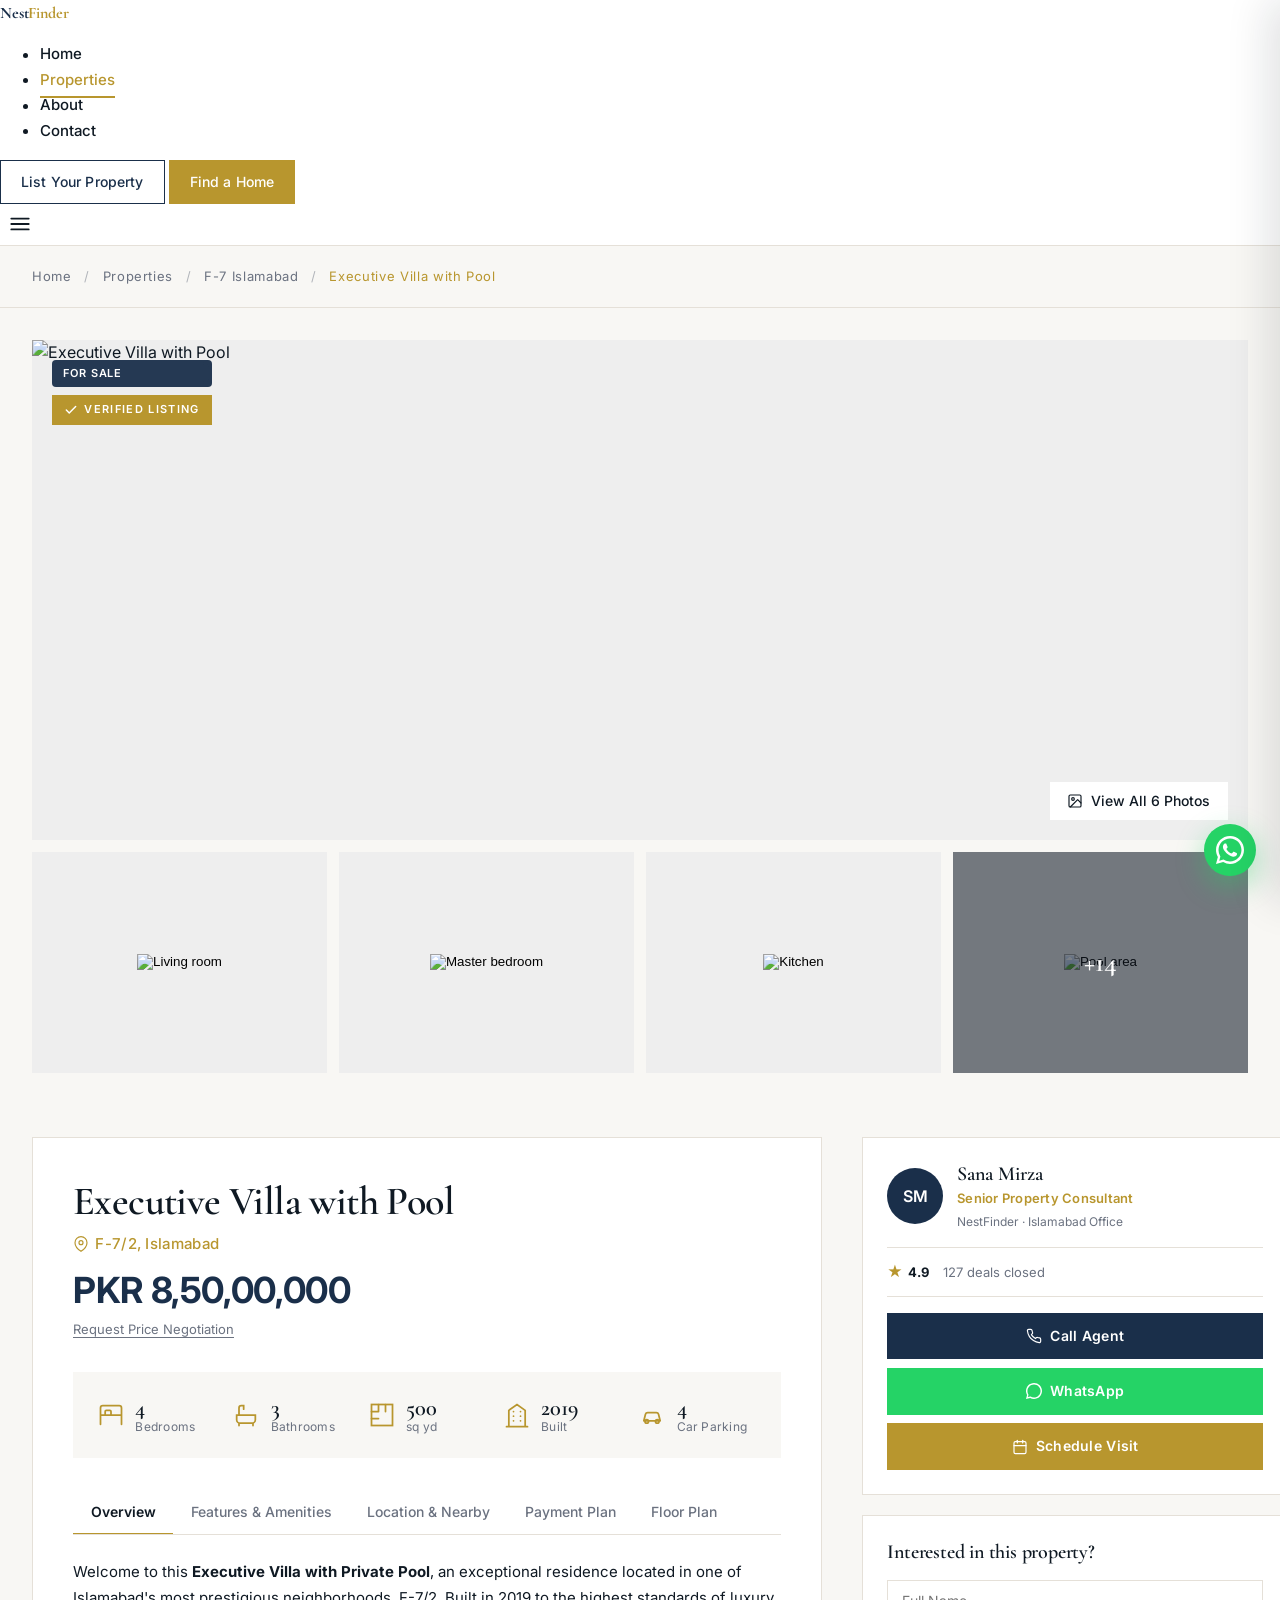
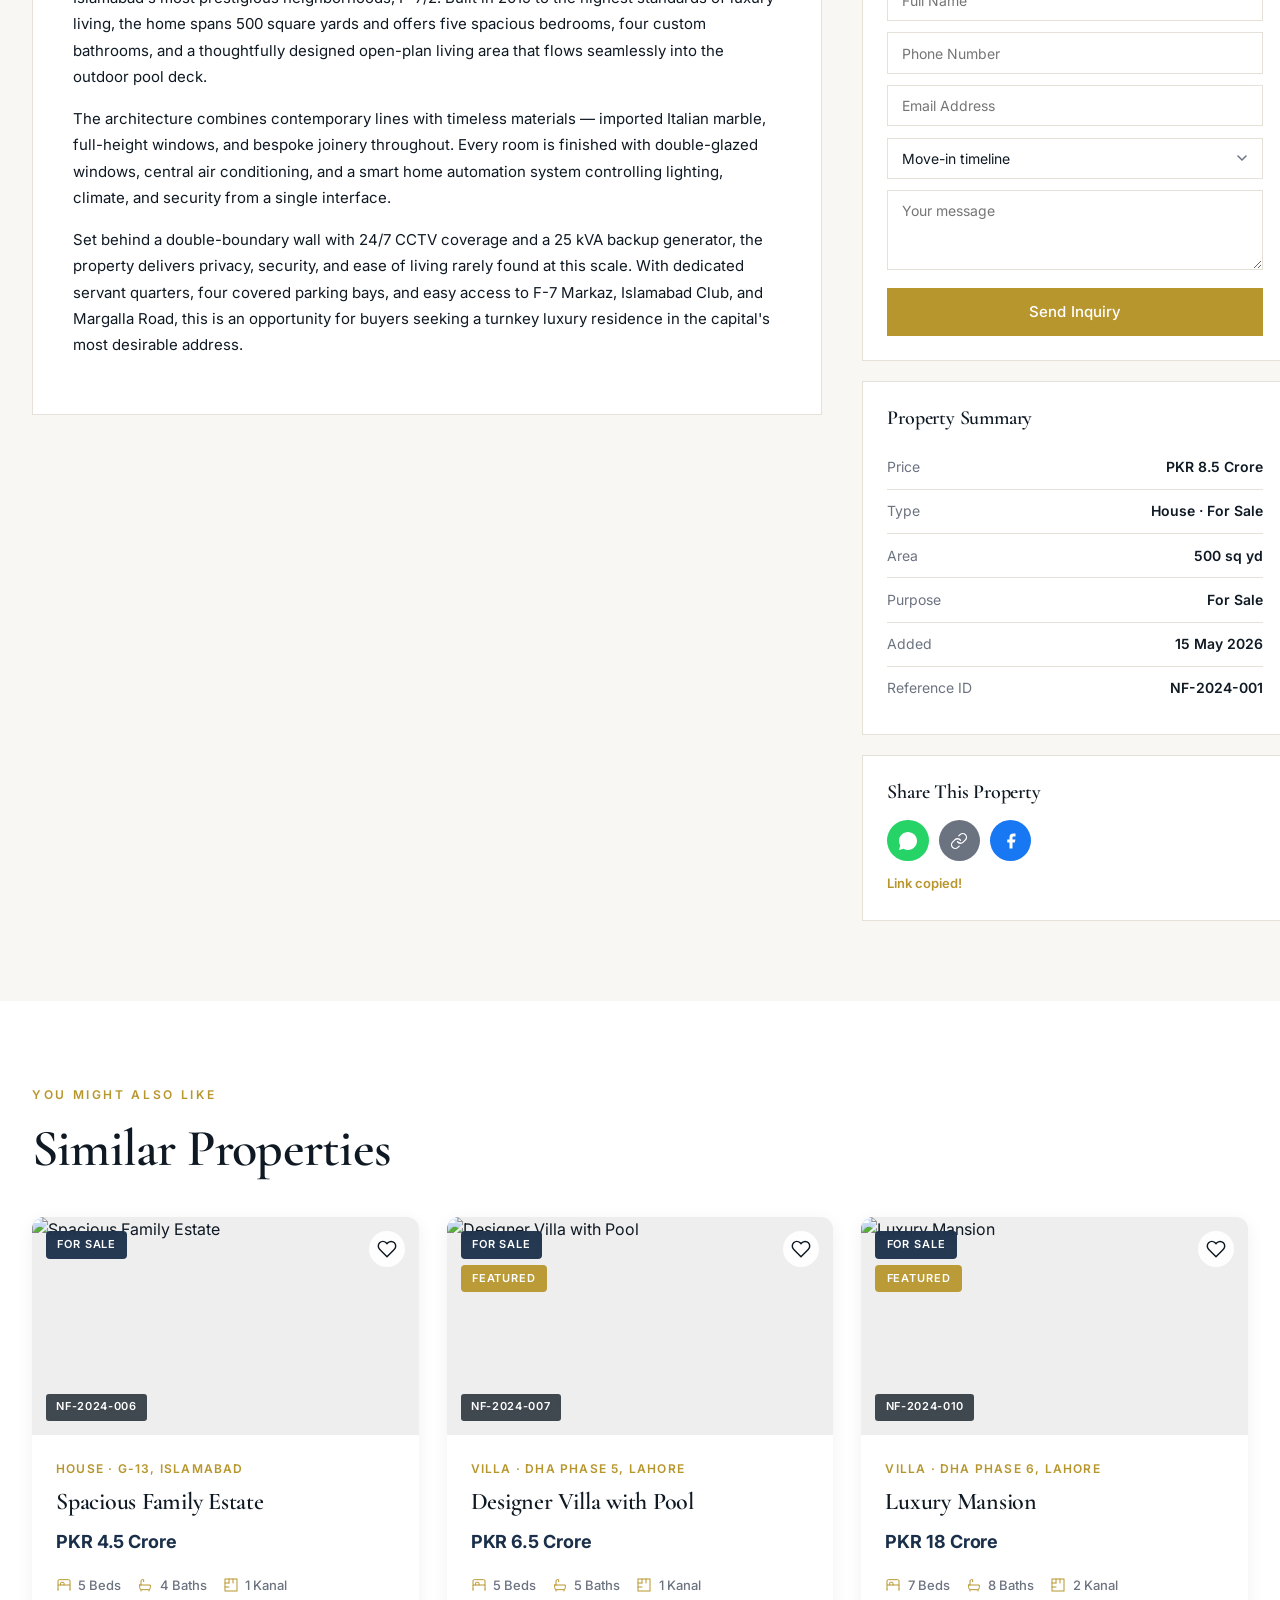
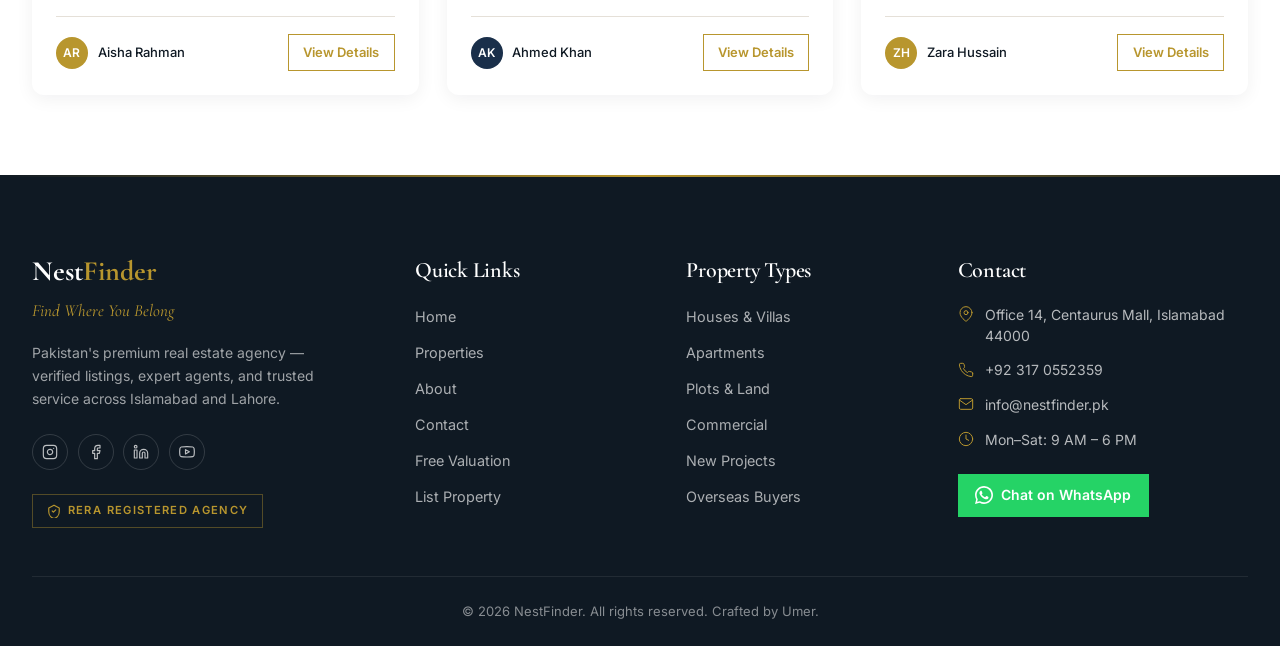
==== commit a95472bd: "fix: correct photo count from 18 to 6" ====
--- a/property-detail.html
+++ b/property-detail.html
@@ -109,7 +109,7 @@
                         </div>
                         <button class="gallery-view-all" id="view-all-photos" type="button">
                             <svg width="16" height="16" viewBox="0 0 24 24" fill="none" stroke="currentColor" stroke-width="1.75" stroke-linecap="round" stroke-linejoin="round"><rect x="3" y="3" width="18" height="18" rx="2"/><circle cx="9" cy="9" r="2"/><path d="M21 15l-5-5L5 21"/></svg>
-                                View All 18 Photos
+                                View All 6 Photos
                         </button>
                     </div>
                     <div class="gallery-thumbs">
--- a/styles.css
+++ b/styles.css
@@ -1689,9 +1689,6 @@
 .filter-bar {
     background-color: var(--bg-primary);
     box-shadow: 0 6px 24px rgba(15, 25, 35, 0.06);
-    position: sticky;
-    top: 76px;
-    z-index: 30;
     border-bottom: 1px solid var(--border);
 }
 
@@ -1892,8 +1889,6 @@
     padding: 1.75rem;
     border: 1px solid var(--border);
     align-self: start;
-    position: sticky;
-    top: calc(76px + 220px);
 }
 
 @media (min-width: 1024px) {
